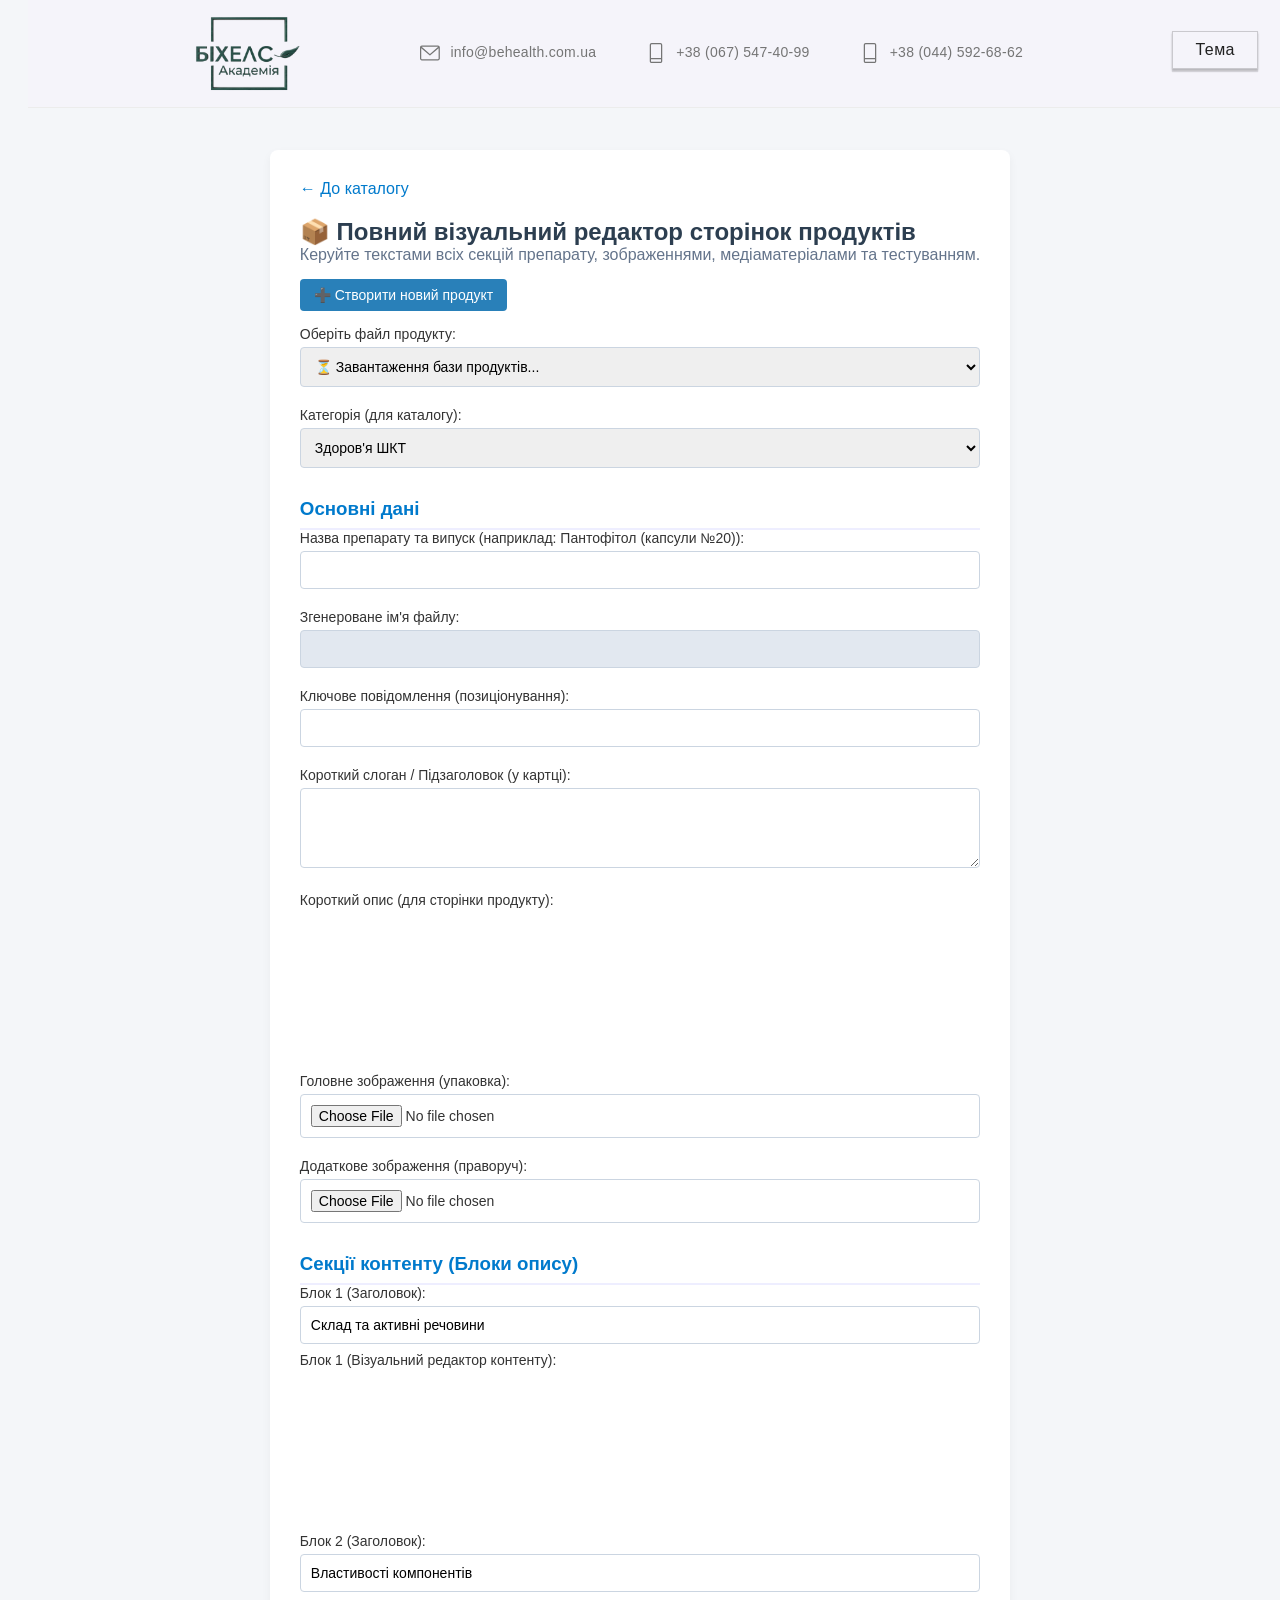
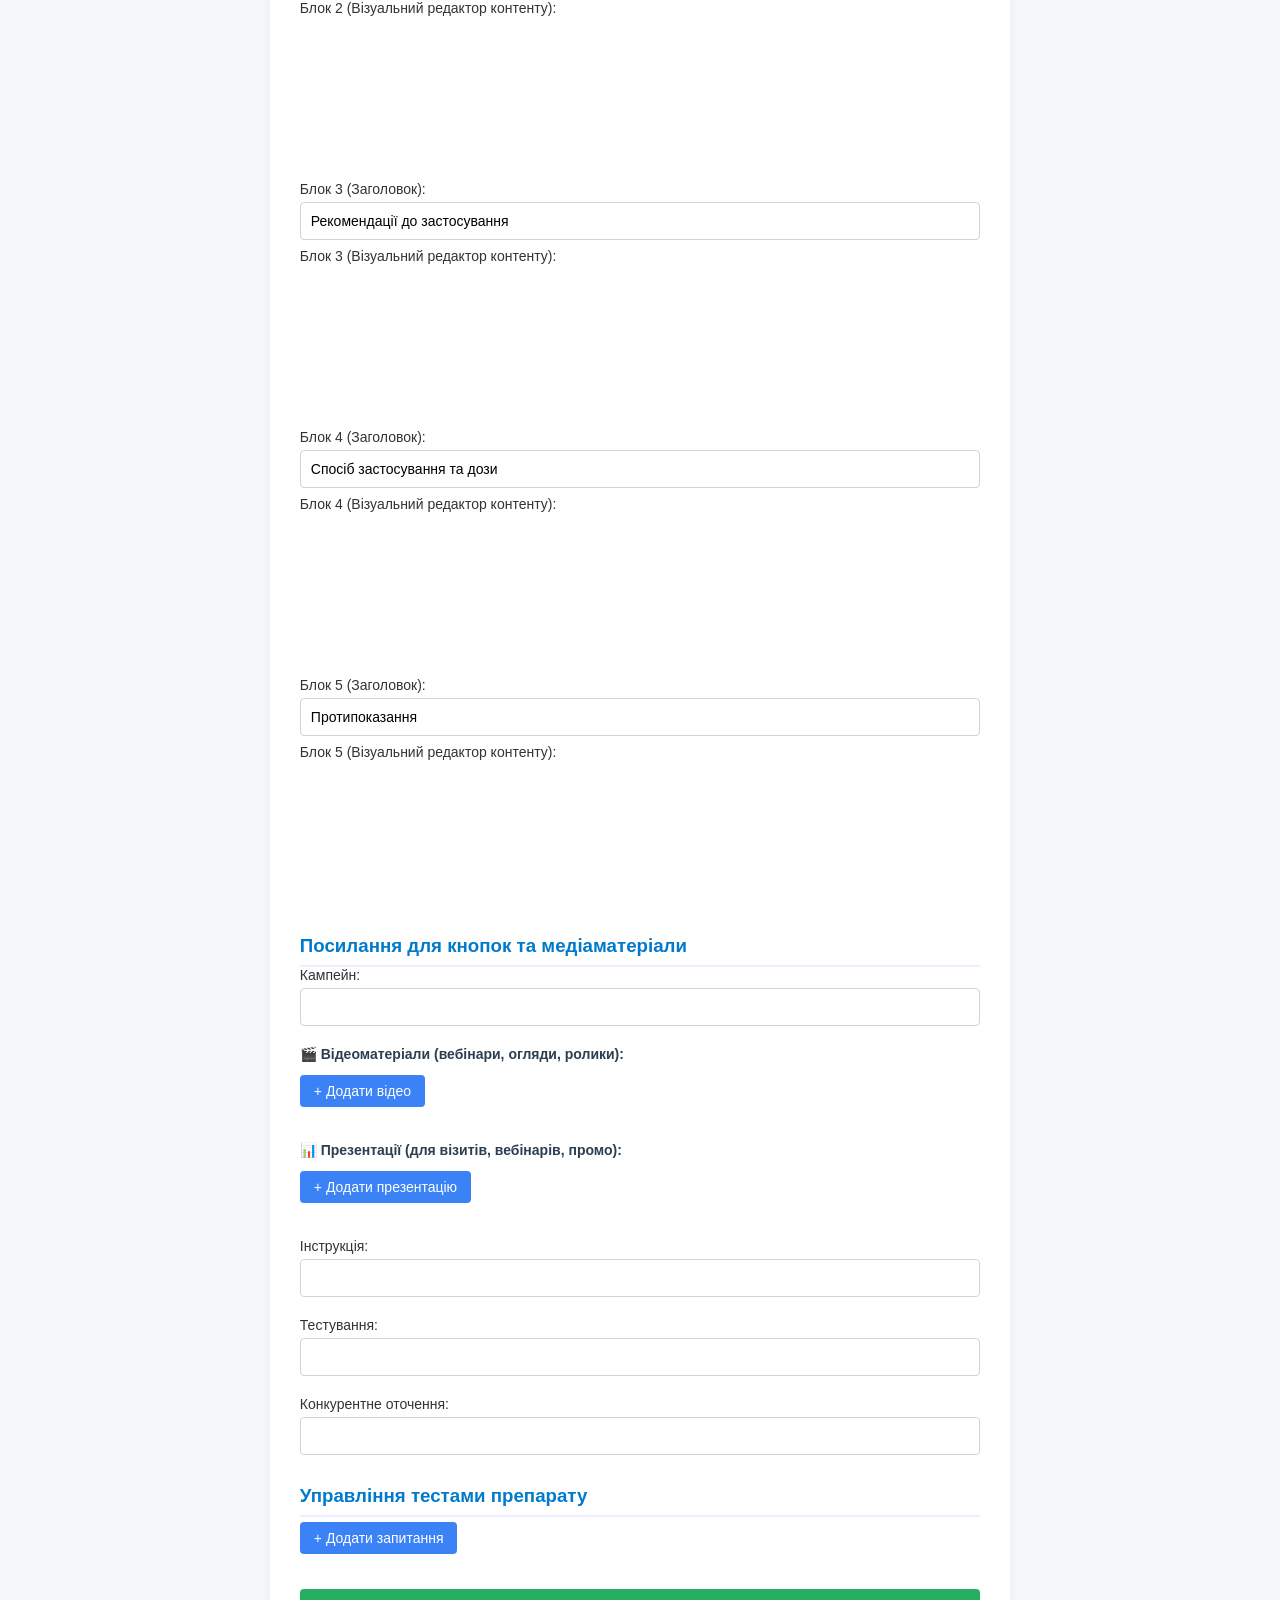
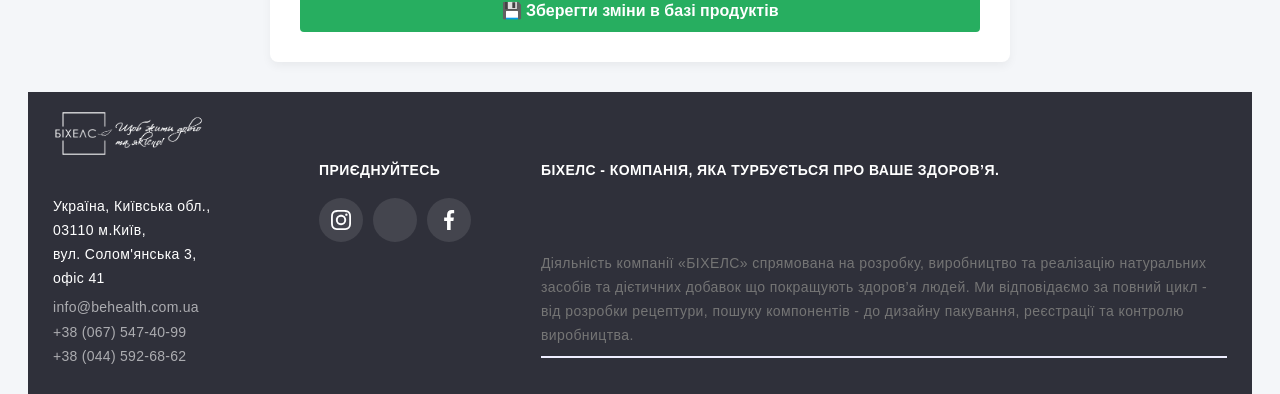
==== admin_products.html @ 27c0a5a3 "no<p>" ====
<!DOCTYPE html>
<html lang="uk">
<head>
  <meta charset="UTF-8">
  <meta name="viewport" content="width=device-width, initial-scale=1.0">
  <title>Редактор продуктів | Адмін-панель</title>
  <link rel="shortcut icon" href="https://behealth.com.ua/assets/img/favicon.ico" type="img/png">
  <link rel="stylesheet" href="./css/main.css">
  
  <!-- Quill WYSIWYG Editor CSS -->
  <link href="https://cdn.quilljs.com/1.3.6/quill.snow.css" rel="stylesheet">

  <style>
    body { font-family: 'Roboto', sans-serif; background-color: #f4f6f9; padding: 20px; color: #333; }
    .editor-container { max-width: 900px; margin: 30px auto; background: #fff; padding: 30px; border-radius: 8px; box-shadow: 0 4px 10px rgba(0,0,0,0.05); }
    h2 { color: #2c3e50; margin-top: 0; }
    h3 { color: #007acc; border-bottom: 2px solid #eef; padding-bottom: 8px; margin-top: 30px; }
    .form-group { margin-bottom: 20px; }
    .form-group label { display: block; font-weight: 500; margin-bottom: 5px; font-size: 14px; }
    .form-group input, .form-group textarea, .form-group select { width: 100%; padding: 10px; border: 1px solid #cbd5e1; border-radius: 4px; font-size: 14px; box-sizing: border-box; }
    .form-group textarea { height: 80px; resize: vertical; }
    .btn-save { background: #27ae60; color: white; border: none; padding: 12px 20px; font-size: 16px; font-weight: bold; border-radius: 4px; cursor: pointer; width: 100%; margin-top: 20px; }
    .btn-save:hover { background: #219653; }
    .btn-create { background: #2980b9; color: white; border: none; padding: 8px 14px; font-size: 14px; border-radius: 4px; cursor: pointer; font-weight: 500; margin-bottom: 15px; display: inline-block; }
    .btn-create:hover { background: #2471a3; }
    .nav-back { display: inline-block; margin-bottom: 20px; color: #007acc; text-decoration: none; font-weight: 500; }
    
    .modal-overlay { display: none; position: fixed; top: 0; left: 0; width: 100%; height: 100%; background: rgba(0,0,0,0.5); justify-content: center; align-items: center; z-index: 1000; }
    .modal-box { background: #fff; padding: 25px; border-radius: 8px; width: 100%; max-width: 450px; box-shadow: 0 4px 15px rgba(0,0,0,0.2); }
    .file-preview { display: flex; align-items: center; gap: 10px; margin-top: 5px; }
    .file-preview img { width: 50px; height: 50px; object-fit: contain; border: 1px solid #cbd5e1; border-radius: 4px; background: #f8fafc; }
    
    .question-card { background: #f8fafc; border: 1px solid #cbd5e1; padding: 15px; margin-bottom: 15px; border-radius: 6px; }
    .option-row { display: flex; align-items: center; gap: 8px; margin-bottom: 6px; }
    .media-row { display: flex; gap: 8px; margin-bottom: 8px; align-items: center; }

    /* Стилізація контейнерів Quill */
    .quill-editor-box { background: #fff; border-bottom-left-radius: 4px; border-bottom-right-radius: 4px; min-height: 140px; }
    .ql-toolbar.ql-snow { background: #f8fafc; border-top-left-radius: 4px; border-top-right-radius: 4px; border-color: #cbd5e1 !important; }
    .ql-container.ql-snow { border-color: #cbd5e1 !important; font-family: 'Roboto', sans-serif; font-size: 14px; }
    #adminBtn {display: none !important;}
  </style>
</head>
<body>
  <div id="header-container"></div>
  <div class="editor-container">
    <a href="./index.html" class="nav-back">&larr; До каталогу</a>
    <h2>📦 Повний візуальний редактор сторінок продуктів</h2>
    <p style="color: #64748b; margin-bottom: 15px;">Керуйте текстами всіх секцій препарату, зображеннями, медіаматеріалами та тестуванням.</p>

    <button type="button" class="btn-create" id="openModalBtn">➕ Створити новий продукт</button>

    <form id="productEditForm">
      <div class="form-group">
        <label for="fileSelect">Оберіть файл продукту:</label>
        <select id="fileSelect" required>
          <option value="">⏳ Завантаження бази продуктів...</option>
        </select>
      </div>

      <div class="form-group">
        <label for="prodCategory">Категорія (для каталогу):</label>
        <select id="prodCategory" required>
          <option value="gastro">Здоров'я ШКТ</option>
          <option value="female">Жіноче здоров'я</option>
          <option value="male">Чоловіче здоров'я</option>
          <option value="kidneys">Здоров'я нирок</option>
          <option value="endo">Ендокринологія</option>
          <option value="neuro">Неврологія</option>
        </select>
      </div>

      <h3>Основні дані</h3>
      <div class="form-group">
        <label>Назва препарату та випуск (наприклад: Пантофітол (капсули №20)):</label>
        <input type="text" id="prodTitle" required>
      </div>
      <div class="form-group">
        <label>Згенероване ім'я файлу:</label>
        <input type="text" id="prodFilename" readonly style="background: #e2e8f0; color: #475569;">
      </div>
      <div class="form-group">
        <label>Ключове повідомлення (позиціонування):</label>
        <input type="text" id="prodSubtitle">
      </div>
      <div class="form-group">
        <label>Короткий слоган / Підзаголовок (у картці):</label>
        <textarea id="prodDescShort"></textarea>
      </div>
      <div class="form-group">
        <label>Короткий опис (для сторінки продукту):</label>
        <div id="editor-descLong" class="quill-editor-box"></div>
      </div>

      <!-- Зображення -->
      <div class="form-group">
        <label>Головне зображення (упаковка):</label>
        <div class="file-preview">
          <input type="file" id="imgMainFile" accept="image/*">
          <img id="imgMainPreview" src="" alt="" style="display:none;">
        </div>
        <input type="hidden" id="imgMain">
      </div>

      <div class="form-group">
        <label>Додаткове зображення (праворуч):</label>
        <div class="file-preview">
          <input type="file" id="imgSecFile" accept="image/*">
          <img id="imgSecPreview" src="" alt="" style="display:none;">
        </div>
        <input type="hidden" id="imgSec">
      </div>

      <h3>Секції контенту (Блоки опису)</h3>
      <div class="form-group">
        <label>Блок 1 (Заголовок):</label><input type="text" id="sec1Title" value="Склад та активні речовини">
        <label style="margin-top:8px;">Блок 1 (Візуальний редактор контенту):</label>
        <div id="editor-sec1Text" class="quill-editor-box"></div>
      </div>
      <div class="form-group">
        <label>Блок 2 (Заголовок):</label><input type="text" id="sec2Title" value="Властивості компонентів">
        <label style="margin-top:8px;">Блок 2 (Візуальний редактор контенту):</label>
        <div id="editor-sec2Text" class="quill-editor-box"></div>
      </div>
      <div class="form-group">
        <label>Блок 3 (Заголовок):</label><input type="text" id="sec3Title" value="Рекомендації до застосування">
        <label style="margin-top:8px;">Блок 3 (Візуальний редактор контенту):</label>
        <div id="editor-sec3Text" class="quill-editor-box"></div>
      </div>
      <div class="form-group">
        <label>Блок 4 (Заголовок):</label><input type="text" id="sec4Title" value="Спосіб застосування та дози">
        <label style="margin-top:8px;">Блок 4 (Візуальний редактор контенту):</label>
        <div id="editor-sec4Text" class="quill-editor-box"></div>
      </div>
      <div class="form-group">
        <label>Блок 5 (Заголовок):</label><input type="text" id="sec5Title" value="Протипоказання">
        <label style="margin-top:8px;">Блок 5 (Візуальний редактор контенту):</label>
        <div id="editor-sec5Text" class="quill-editor-box"></div>
      </div>

      <h3>Посилання для кнопок та медіаматеріали</h3>
      <div class="form-group"><label>Кампейн:</label><input type="text" id="linkCampaign"></div>

      <!-- Динамічні відеоматеріали -->
      <div class="form-group">
        <label style="font-weight: bold; color: #2c3e50;">🎬 Відеоматеріали (вебінари, огляди, ролики):</label>
        <div id="videosContainer" style="margin-top: 8px;"></div>
        <button type="button" id="addVideoBtn" class="btn-create" style="background-color: #3b82f6; margin-top: 5px;">+ Додати відео</button>
      </div>

      <!-- Динамічні презентації -->
      <div class="form-group">
        <label style="font-weight: bold; color: #2c3e50;">📊 Презентації (для візитів, вебінарів, промо):</label>
        <div id="presentationsContainer" style="margin-top: 8px;"></div>
        <button type="button" id="addPresentationBtn" class="btn-create" style="background-color: #3b82f6; margin-top: 5px;">+ Додати презентацію</button>
      </div>

      <div class="form-group"><label>Інструкція:</label><input type="text" id="linkInstruction"></div>
      <div class="form-group"><label>Тестування:</label><input type="text" id="linkTest"></div>
      <div class="form-group"><label>Конкурентне оточення:</label><input type="text" id="linkCompetitor"></div>

      <!-- Блок керування тестами -->
      <h3>Управління тестами препарату</h3>
      <div id="questionsContainer"></div>
      <button type="button" id="addQuestionBtn" class="btn-create" style="background-color: #3b82f6; margin-top: 5px;">+ Додати запитання</button>

      <button type="submit" class="btn-save">💾 Зберегти зміни в базі продуктів</button>
    </form>
  </div>

  <!-- Модальне вікно для створення нового продукту -->
  <div class="modal-overlay" id="newProductModal">
    <div class="modal-box">
      <h3 style="margin-top: 0; color: #2980b9;">Створити новий продукт</h3>
      <div class="form-group">
        <label for="newProdTitleInput">Назва продукту:</label>
        <input type="text" id="newProdTitleInput">
      </div>
      <div style="display: flex; justify-content: flex-end; gap: 10px; margin-top: 20px;">
        <button type="button" id="closeModalBtn" style="background: #cbd5e1; border: none; padding: 8px 14px; border-radius: 4px; cursor: pointer;">Скасувати</button>
        <button type="button" id="confirmCreateBtn" style="background: #27ae60; color: white; border: none; padding: 8px 14px; border-radius: 4px; cursor: pointer; font-weight: bold;">Згенерувати</button>
      </div>
    </div>
  </div>

  <div id="footer-container"></div>

  <!-- Quill WYSIWYG Editor JS -->
  <script src="https://cdn.quilljs.com/1.3.6/quill.min.js"></script>

  <script src="./js/menu.js"></script>
  <script src="theme-toggle.js"></script>
  <script src="tracking.js"></script>
  <script src="headfoot.js"></script>
  <script src="scrbtn.js"></script>
  <script>
    const PRODUCTS_SCRIPT_URL = "https://script.google.com/macros/s/AKfycbzr4EGyt0YuynW_lKK9Qtpghr5n_8s3E4ndvT1POv-KhHNBnh--6x9Dm2um8lOr7GW-/exec";

    // ----------------------------------------------------
    // ДОПОМІЖНА ФУНКЦІЯ: ГНУЧКИЙ ПОШУК КЛЮЧІВ (Незалежно від регістру)
    // ----------------------------------------------------
    function getProp(obj, prop) {
      if (!obj) return "";
      if (obj[prop] !== undefined && obj[prop] !== null) return obj[prop];
      const lowerProp = prop.toLowerCase();
      const foundKey = Object.keys(obj).find(k => k.toLowerCase() === lowerProp);
      return (foundKey && obj[foundKey] !== null) ? obj[foundKey] : "";
    }

    // ----------------------------------------------------
    // ІНІЦІАЛІЗАЦІЯ QUILL РЕДАКТОРІВ
    // ----------------------------------------------------
    const quillToolbarOptions = [
      [{ 'header': [3, 4, false] }],
      ['bold', 'italic', 'underline'],
      [{ 'list': 'ordered'}, { 'list': 'bullet' }],
      ['clean']
    ];

    const quills = {
      descLong: new Quill('#editor-descLong', { theme: 'snow', modules: { toolbar: quillToolbarOptions } }),
      sec1Text: new Quill('#editor-sec1Text', { theme: 'snow', modules: { toolbar: quillToolbarOptions } }),
      sec2Text: new Quill('#editor-sec2Text', { theme: 'snow', modules: { toolbar: quillToolbarOptions } }),
      sec3Text: new Quill('#editor-sec3Text', { theme: 'snow', modules: { toolbar: quillToolbarOptions } }),
      sec4Text: new Quill('#editor-sec4Text', { theme: 'snow', modules: { toolbar: quillToolbarOptions } }),
      sec5Text: new Quill('#editor-sec5Text', { theme: 'snow', modules: { toolbar: quillToolbarOptions } })
    };

    // БЕЗПЕЧНЕ ВСТАВЛЕННЯ HTML В QUILL (Зберігає <ul> <li> <strong>)
    function setQuillHTML(key, html) {
      if (quills[key]) {
        if (!html || html.trim() === "") {
          quills[key].setText('');
        } else {
          quills[key].setText('');
          quills[key].clipboard.dangerouslyPasteHTML(0, html);
        }
      }
    }

    function getQuillHTML(key) {
      if (!quills[key]) return '';
      const html = quills[key].root.innerHTML;
      return html === '<p><br></p>' ? '' : html;
    }

    // 1. АВТОМАТИЧНЕ ЗАВАНТАЖЕННЯ СПИСКУ ПРОДУКТІВ З ТАБЛИЦІ
    document.addEventListener("DOMContentLoaded", async () => {
      const select = document.getElementById("fileSelect");
      try {
        const response = await fetch(`${PRODUCTS_SCRIPT_URL}?action=getCatalog`);
        const result = await response.json();
        
        if (result.status === "success") {
          select.innerHTML = '<option value="">-- Оберіть файл продукту --</option>';
          result.data.forEach(prod => {
            const fName = getProp(prod, 'filename');
            const titleVal = getProp(prod, 'title');
            if (fName) {
              const opt = document.createElement("option");
              opt.value = fName;
              opt.textContent = `${titleVal || 'Без назви'} (${fName})`;
              select.appendChild(opt);
            }
          });
        } else {
          select.innerHTML = '<option value="">❌ Помилка завантаження бази</option>';
        }
      } catch (err) {
        console.error("Помилка завантаження списку продуктів:", err);
        select.innerHTML = '<option value="">❌ Помилка з\'єднання з сервером</option>';
      }
    });

    // Транслітерація
    function transliterate(text) {
      const ukrMap = {
        'а':'a', 'б':'b', 'в':'v', 'г':'h', 'ґ':'g', 'д':'d', 'е':'e', 'є':'ye', 'ж':'zh',
        'з':'z', 'и':'y', 'і':'i', 'ї':'yi', 'й':'y', 'к':'k', 'л':'l', 'м':'m', 'н':'n',
        'о':'o', 'п':'p', 'р':'r', 'с':'s', 'т':'t', 'у':'u', 'ф':'f', 'х':'kh', 'ц':'ts',
        'ч':'ch', 'ш':'sh', 'щ':'shch', 'ь':'', 'ю':'yu', 'я':'ya'
      };
      return text.toLowerCase().split('').map(char => {
        if (ukrMap[char] !== undefined) return ukrMap[char];
        if (/[a-z0-9]/.test(char)) return char;
        return '_';
      }).join('').replace(/_+/g, '_').replace(/^_|_$/g, '');
    }

    // Завантаження зображень
    function handleImageUpload(inputElement, hiddenInputId, previewImgId) {
      inputElement.addEventListener("change", (e) => {
        const file = e.target.files[0];
        if (file) {
          const reader = new FileReader();
          reader.onload = function(uploadEvent) {
            const base64String = uploadEvent.target.result;
            document.getElementById(hiddenInputId).value = base64String;
            const preview = document.getElementById(previewImgId);
            preview.src = base64String;
            preview.style.display = "block";
          };
          reader.readAsDataURL(file);
        }
      });
    }

    handleImageUpload(document.getElementById("imgMainFile"), "imgMain", "imgMainPreview");
    handleImageUpload(document.getElementById("imgSecFile"), "imgSec", "imgSecPreview");

    // Модальне вікно створення
    const modal = document.getElementById("newProductModal");
    document.getElementById("openModalBtn").addEventListener("click", () => {
      modal.style.display = "flex";
    });
    document.getElementById("closeModalBtn").addEventListener("click", () => {
      modal.style.display = "none";
    });

    document.getElementById("confirmCreateBtn").addEventListener("click", () => {
      const title = document.getElementById("newProdTitleInput").value.trim();
      if (!title) {
        alert("Введіть назву продукту!");
        return;
      }

      const translitName = transliterate(title) + ".html";
      const select = document.getElementById("fileSelect");

      let exists = false;
      for (let i = 0; i < select.options.length; i++) {
        if (select.options[i].value === translitName) {
          exists = true;
          break;
        }
      }

      if (!exists) {
        const opt = document.createElement("option");
        opt.value = translitName;
        opt.textContent = `${title} (${translitName})`;
        select.appendChild(opt);
      }

      select.value = translitName;
      document.getElementById("prodTitle").value = title;
      document.getElementById("prodFilename").value = translitName;

      document.getElementById("prodSubtitle").value = "";
      document.getElementById("prodDescShort").value = "";
      
      Object.keys(quills).forEach(key => setQuillHTML(key, ''));

      document.getElementById("imgMain").value = "";
      document.getElementById("imgMainPreview").style.display = "none";
      document.getElementById("imgSec").value = "";
      document.getElementById("imgSecPreview").style.display = "none";

      document.getElementById("linkCampaign").value = "";
      document.getElementById("linkInstruction").value = "";
      document.getElementById("linkTest").value = "";
      document.getElementById("linkCompetitor").value = "";
      document.getElementById("videosContainer").innerHTML = "";
      document.getElementById("presentationsContainer").innerHTML = "";
      document.getElementById("questionsContainer").innerHTML = "";

      modal.style.display = "none";
      document.getElementById("newProdTitleInput").value = "";
      alert(`✅ Створено новий файл: ${translitName}`);
    });

    document.getElementById("prodTitle").addEventListener("input", (e) => {
      const title = e.target.value;
      if (title) {
        document.getElementById("prodFilename").value = transliterate(title) + ".html";
      }
    });

    // ----------------------------------------------------
    // ДИНАМІЧНІ РЯДКИ ВІДЕО ТА ПРЕЗЕНТАЦІЙ
    // ----------------------------------------------------
    function addVideoRow(vData = {}) {
      const container = document.getElementById('videosContainer');
      const row = document.createElement('div');
      row.className = 'media-row media-row-video';
      
      row.innerHTML = `
        <input type="text" class="vid-title" placeholder="Назва відео (напр. Огляд механізму дії)" style="flex: 1; padding: 6px;" required>
        <input type="text" class="vid-url" placeholder="Посилання (YouTube / Drive)" style="flex: 1.5; padding: 6px;" required>
        <button type="button" onclick="this.parentElement.remove()" style="background: #ef4444; color: white; border: none; padding: 6px 10px; border-radius: 4px; cursor: pointer;">✕</button>
      `;
      
      row.querySelector('.vid-title').value = vData.title || '';
      row.querySelector('.vid-url').value = vData.url || '';
      container.appendChild(row);
    }

    function addPresentationRow(pData = {}) {
      const container = document.getElementById('presentationsContainer');
      const row = document.createElement('div');
      row.className = 'media-row media-row-pres';
      
      row.innerHTML = `
        <input type="text" class="pres-title" placeholder="Назва (напр. Презентація для візиту)" style="flex: 1; padding: 6px;" required>
        <input type="text" class="pres-url" placeholder="Посилання на файл / Drive" style="flex: 1.5; padding: 6px;" required>
        <button type="button" onclick="this.parentElement.remove()" style="background: #ef4444; color: white; border: none; padding: 6px 10px; border-radius: 4px; cursor: pointer;">✕</button>
      `;
      
      row.querySelector('.pres-title').value = pData.title || '';
      row.querySelector('.pres-url').value = pData.url || '';
      container.appendChild(row);
    }

    document.getElementById('addVideoBtn').addEventListener('click', () => addVideoRow());
    document.getElementById('addPresentationBtn').addEventListener('click', () => addPresentationRow());

    function collectVideosData() {
      const rows = document.querySelectorAll('#videosContainer .media-row-video');
      let list = [];
      rows.forEach(r => {
        const title = r.querySelector('.vid-title').value.trim();
        const url = r.querySelector('.vid-url').value.trim();
        if (url) {
          list.push({ title: title || 'Відеоогляд', url: url });
        }
      });
      return JSON.stringify(list);
    }

    function collectPresentationsData() {
      const rows = document.querySelectorAll('#presentationsContainer .media-row-pres');
      let list = [];
      rows.forEach(r => {
        const title = r.querySelector('.pres-title').value.trim();
        const url = r.querySelector('.pres-url').value.trim();
        if (url) {
          list.push({ title: title || 'Презентація', url: url });
        }
      });
      return JSON.stringify(list);
    }

    // ----------------------------------------------------
    // ФУНКЦІЇ РОБОТИ З ТЕСТАМИ
    // ----------------------------------------------------
    function addQuestionCard(qData = {}) {
      const container = document.getElementById('questionsContainer');
      const index = container.children.length + 1;

      const card = document.createElement('div');
      card.className = 'question-card';

      const questionText = getProp(qData, 'text') || getProp(qData, 'question') || getProp(qData, 'q') || '';
      const explanationText = getProp(qData, 'explanation') || getProp(qData, 'exp') || '';

      card.innerHTML = `
        <div style="display: flex; justify-content: space-between; align-items: center; margin-bottom: 10px;">
            <strong>Запитання №<span class="q-num">${index}</span></strong>
            <button type="button" onclick="this.closest('.question-card').remove(); reindexQuestions();" style="background: #ef4444; color: white; border: none; padding: 4px 8px; cursor: pointer; border-radius: 4px;">Видалити питання</button>
        </div>
        <div style="margin-bottom: 8px;">
            <label>Текст запитання:</label>
            <input type="text" class="q-text" style="width: 100%; padding: 6px;" required>
        </div>
        <label style="margin-top: 8px; display: block; font-weight: 500;">Варіанти відповідей (позначте галочками правильні):</label>
        <div class="options-container" style="margin-bottom: 8px;"></div>
        <button type="button" class="btn-add-option" style="background: #3b82f6; color: white; border: none; padding: 5px 10px; border-radius: 4px; cursor: pointer; font-size: 13px; margin-bottom: 10px;">+ Додати варіант відповіді</button>
        <div>
            <label>Обґрунтування (пояснення):</label>
            <textarea class="q-explanation" style="width: 100%; height: 50px; padding: 6px;"></textarea>
        </div>
      `;

      card.querySelector('.q-text').value = questionText;
      card.querySelector('.q-explanation').value = explanationText;

      const optionsContainer = card.querySelector('.options-container');

      const appendOptionRow = (optText = '', isCorrect = false) => {
        const optIndex = optionsContainer.children.length + 1;
        const row = document.createElement('div');
        row.className = 'option-row';
        row.innerHTML = `
            <span style="font-weight: bold; min-width: 20px;">${optIndex}.</span>
            <input type="text" class="opt-text" placeholder="Текст варіанту" style="flex: 1; padding: 5px;" required>
            <label style="display: flex; align-items: center; gap: 4px; font-size: 13px; cursor: pointer; white-space: nowrap;">
                <input type="checkbox" class="opt-correct" ${isCorrect ? 'checked' : ''}> Правильна
            </label>
            <button type="button" onclick="this.closest('.option-row').remove(); renumberOptions(this.closest('.question-card'));" style="background: #ef4444; color: white; border: none; padding: 2px 6px; cursor: pointer; border-radius: 3px; font-size: 12px;">✕</button>
        `;
        row.querySelector('.opt-text').value = optText;
        optionsContainer.appendChild(row);
      };

      card.querySelector('.btn-add-option').addEventListener('click', () => appendOptionRow());

      const optsArray = getProp(qData, 'options');
      const correctVal = getProp(qData, 'correct');

      if (optsArray && Array.isArray(optsArray)) {
        optsArray.forEach((optText, optIdx) => {
          let isCorrect = false;
          if (Array.isArray(correctVal)) {
            isCorrect = correctVal.includes(optIdx);
          } else if (typeof correctVal === 'number') {
            isCorrect = (correctVal === optIdx);
          }
          appendOptionRow(optText, isCorrect);
        });
      } else {
        appendOptionRow('', false);
        appendOptionRow('', false);
        appendOptionRow('', false);
      }

      container.appendChild(card);
    }

    function renumberOptions(card) {
      const rows = card.querySelectorAll('.option-row');
      rows.forEach((row, idx) => {
        row.querySelector('span').textContent = (idx + 1) + '.';
      });
    }

    function reindexQuestions() {
      document.querySelectorAll('.question-card').forEach((card, idx) => {
        card.querySelector('.q-num').textContent = idx + 1;
      });
    }

    document.getElementById('addQuestionBtn').addEventListener('click', () => addQuestionCard());

    function collectTestData() {
      const cards = document.querySelectorAll('.question-card');
      let questions = [];
      cards.forEach(card => {
        const optionRows = card.querySelectorAll('.option-row');
        let options = [];
        let correctIndices = [];

        optionRows.forEach((row, idx) => {
          options.push(row.querySelector('.opt-text').value);
          if (row.querySelector('.opt-correct').checked) {
            correctIndices.push(idx);
          }
        });

        const qTextVal = card.querySelector('.q-text').value;
        const qExpVal = card.querySelector('.q-explanation').value;

        questions.push({
          text: qTextVal,
          question: qTextVal,
          options: options,
          correct: correctIndices,
          explanation: qExpVal
        });
      });
      return JSON.stringify(questions);
    }

    // ----------------------------------------------------
    // ЗАВАНТАЖЕННЯ ДАНИХ ПРОДУКТУ ПРИ ВИБОРІ ЗІ СПИСКУ
    // ----------------------------------------------------
    document.getElementById("fileSelect").addEventListener("change", async (e) => {
      const fileName = e.target.value;
      
      document.getElementById('questionsContainer').innerHTML = "";
      document.getElementById('videosContainer').innerHTML = "";
      document.getElementById('presentationsContainer').innerHTML = "";

      if (!fileName) return;

      document.getElementById("prodFilename").value = fileName;

      try {
        const response = await fetch(`${PRODUCTS_SCRIPT_URL}?product=${fileName}`);
        const data = await response.json();
        
        if (data.status === "success") {
          document.getElementById("prodCategory").value = getProp(data, "category") || "gastro";
          document.getElementById("prodTitle").value = getProp(data, "title");
          document.getElementById("prodSubtitle").value = getProp(data, "subtitle");
          document.getElementById("prodDescShort").value = getProp(data, "descShort");
          
          // Вставити текст у Quill з підтримкою списків
          setQuillHTML("descLong", getProp(data, "descLong"));
          setQuillHTML("sec1Text", getProp(data, "sec1Text"));
          setQuillHTML("sec2Text", getProp(data, "sec2Text"));
          setQuillHTML("sec3Text", getProp(data, "sec3Text"));
          setQuillHTML("sec4Text", getProp(data, "sec4Text"));
          setQuillHTML("sec5Text", getProp(data, "sec5Text"));

          const mainImg = getProp(data, "imgMain");
          if (mainImg) {
            document.getElementById("imgMain").value = mainImg;
            const p1 = document.getElementById("imgMainPreview");
            p1.src = mainImg; p1.style.display = "block";
          } else {
            document.getElementById("imgMain").value = "";
            document.getElementById("imgMainPreview").style.display = "none";
          }

          const secImg = getProp(data, "imgSec");
          if (secImg) {
            document.getElementById("imgSec").value = secImg;
            const p2 = document.getElementById("imgSecPreview");
            p2.src = secImg; p2.style.display = "block";
          } else {
            document.getElementById("imgSec").value = "";
            document.getElementById("imgSecPreview").style.display = "none";
          }

          document.getElementById("sec1Title").value = getProp(data, "sec1Title") || "Склад та активні речовини";
          document.getElementById("sec2Title").value = getProp(data, "sec2Title") || "Властивості компонентів";
          document.getElementById("sec3Title").value = getProp(data, "sec3Title") || "Рекомендації до застосування";
          document.getElementById("sec4Title").value = getProp(data, "sec4Title") || "Спосіб застосування та дози";
          document.getElementById("sec5Title").value = getProp(data, "sec5Title") || "Протипоказання";

          document.getElementById("linkCampaign").value = getProp(data, "linkCampaign");
          document.getElementById("linkInstruction").value = getProp(data, "linkInstruction");
          document.getElementById("linkTest").value = getProp(data, "linkTest");
          document.getElementById("linkCompetitor").value = getProp(data, "linkCompetitor");

          // Розпаковка відеоматеріалів
          const rawVideos = getProp(data, "videosData");
          if (rawVideos) {
            try {
              let vArr = typeof rawVideos === 'string' ? JSON.parse(rawVideos) : rawVideos;
              if (Array.isArray(vArr) && vArr.length > 0) {
                vArr.forEach(v => addVideoRow(v));
              }
            } catch(err) { console.error("Помилка розбору відео:", err); }
          } else if (getProp(data, "linkVideo")) {
            addVideoRow({ title: 'Основне відео', url: getProp(data, "linkVideo") });
          }

          // Розпаковка презентацій
          const rawPres = getProp(data, "presentationsData");
          if (rawPres) {
            try {
              let pArr = typeof rawPres === 'string' ? JSON.parse(rawPres) : rawPres;
              if (Array.isArray(pArr) && pArr.length > 0) {
                pArr.forEach(p => addPresentationRow(p));
              }
            } catch(err) { console.error("Помилка розбору презентацій:", err); }
          } else if (getProp(data, "linkPresentation")) {
            addPresentationRow({ title: 'Основна презентація', url: getProp(data, "linkPresentation") });
          }

          // Розпаковка даних тестів
          const rawTests = getProp(data, "testsData");
          if (rawTests) {
            try {
              let questionsArray = typeof rawTests === 'string' ? JSON.parse(rawTests) : rawTests;
              if (Array.isArray(questionsArray)) {
                questionsArray.forEach(q => addQuestionCard(q));
              }
            } catch(err) {
              console.error("Помилка розбору тестових даних:", err);
            }
          }
        }
      } catch (err) {
        console.log("Новий товар або помилка завантаження.", err);
      }
    });

    // ----------------------------------------------------
    // ЗБЕРЕЖЕННЯ ДАНИХ У БАЗУ
    // ----------------------------------------------------
    document.getElementById("productEditForm").addEventListener("submit", async (e) => {
      e.preventDefault();
      
      const filename = document.getElementById("prodFilename").value;
      const title = document.getElementById("prodTitle").value;
      const subtitle = document.getElementById("prodSubtitle").value;
      const descShort = document.getElementById("prodDescShort").value;
      const imgMain = document.getElementById("imgMain").value;

      const videosJson = collectVideosData();
      const presentationsJson = collectPresentationsData();

      const firstVideoUrl = (function() {
        const row = document.querySelector('#videosContainer .vid-url');
        return row ? row.value.trim() : '';
      })();

      const firstPresentationUrl = (function() {
        const row = document.querySelector('#presentationsContainer .pres-url');
        return row ? row.value.trim() : '';
      })();

      const payload = {
        filename: filename,
        category: document.getElementById("prodCategory").value,
        title: title,
        subtitle: subtitle,
        descShort: descShort,
        descLong: getQuillHTML("descLong").replace(/^<p>(.*?)<\/p>$/is, '$1'),
        imgMain: imgMain,
        imgSec: document.getElementById("imgSec").value,
        sec1Title: document.getElementById("sec1Title").value,
        sec1Text: getQuillHTML("sec1Text"),
        sec2Title: document.getElementById("sec2Title").value,
        sec2Text: getQuillHTML("sec2Text"),
        sec3Title: document.getElementById("sec3Title").value,
        sec3Text: getQuillHTML("sec3Text"),
        sec4Title: document.getElementById("sec4Title").value,
        sec4Text: getQuillHTML("sec4Text"),
        sec5Title: document.getElementById("sec5Title").value,
        sec5Text: getQuillHTML("sec5Text"),
        linkCampaign: document.getElementById("linkCampaign").value,
        linkVideo: firstVideoUrl,
        linkPresentation: firstPresentationUrl,
        videosData: videosJson,
        presentationsData: presentationsJson,
        linkInstruction: document.getElementById("linkInstruction").value,
        linkTest: document.getElementById("linkTest").value,
        linkCompetitor: document.getElementById("linkCompetitor").value,
        testsData: collectTestData(),
        
        updatePortfolio: true,
        portfolioCardHtml: `
          <li class="description">
            <div class="overflow">
              <picture><img src="${imgMain}" alt="${title}" width="450" height="294" loading="lazy" /></picture>
              <a class="atext" href="./product.html?id=${filename}">
                <div class="bg"><p class="bg__uppertext">${subtitle || title}</p></div>
              </a>
            </div>
            <div class="text">
              <h3 class="text__work">${title}</h3>
              <p class="text__sub">${descShort || 'Дієтична добавка'}</p>
            </div>
          </li>
        `
      };

      try {
        await fetch(PRODUCTS_SCRIPT_URL, {
          method: "POST",
          mode: "no-cors",
          headers: { "Content-Type": "application/json" },
          body: JSON.stringify(payload)
        });
        
        // Очищення кешу для миттєвого оновлення
        localStorage.removeItem("catalogData");

        alert("✅ Продукт, медіаматеріали та тести успішно збережено в базі!");
      } catch (err) {
        alert("❌ Помилка при збереженні.");
      }
    });
  </script>
</body>
</html>
---- css/main.css ----
:root {
  --main-text: "roboto";
  --logo-text: "Raleway";
  --brand-color: #069606;
  --main-text-color: #757575;
  --title-color: #212121;
  --fuller-color: #2f303a;
}

/* Універсальні плавні переходи для тем та основних властивостей в обидва боки */
body, 
body *, 
body *::before, 
body *::after {
  transition: background-color 0.8s ease, color 0.8s ease, border-color 0.8s ease, box-shadow 0.8s ease;
}

.button-section {
  position: relative;
  display: inline-block;
}

.menu {
  position: absolute;
  top: 100%;
  left: 0;
  background-color: white;
  min-width: 150px;
  margin-bottom: 150px;
  overflow: hidden;
  z-index: 10;
  opacity: 0;
  max-height: 0;
  transition: opacity 1.3s ease, vmax-height 1.3s ease;
}

.menu a {
  display: block;
  padding: 4px;
  text-decoration: none;
  color: black;
}

@keyframes bounce {
  0%, 100% { transform: translateY(0); }
  50% { transform: translateY(-2px); }
}

.menu a:hover {
  color: var(--brand-color);
  border: 1px solid #007500;
  transition: opacity 1.3s ease, visibility 1.3s ease;
  animation: bounce 0.5s;
}

.button-section:hover .menu {
  opacity: 1;
  max-height: 500px;
  border: #aaaaaa 1px solid;
}

.button-section:hover .btn {
  position: relative;
  display: inline-block;
  transition: opacity 1.3s ease, visibility 1.3s ease;
}

.works__title {
  position: absolute;
  white-space: nowrap;
  width: 1px;
  height: 1px;
  overflow: hidden;
  border: 0;
  padding: 0;
  clip: rect(0 0 0 0);
  -webkit-clip-path: inset(50%);
          clip-path: inset(50%);
  margin: -1px;
}

@media screen and (max-width: 1199px) {
  .clients,
  .properties,
  .team,
  .works,
  .hero {
    margin: 0px auto;
    padding-top: 60px;
    padding-bottom: 60px;
  }
}

@media screen and (min-width: 1200px) {
  .clients,
  .properties,
  .team,
  .works,
  .hero {
    margin: 0px auto;
    padding-top: 94px;
    padding-bottom: 94px;
  }
}

@media screen and (max-width: 1199px) {
  .about-us {
    display: none;
  }
}

@media screen and (min-width: 1200px) {
  .about-us {
    margin: 0px auto;
    padding-top: 94px;
    padding-bottom: 94px;
  }
}

body {
  font-family: var(--main-text);
  font-style: normal;
  font-weight: 500;
  background-color: white;
  color: black;
  margin-top: 100px;
  height: 100%;
  display: flex; 
  flex-direction: column;
}

body.dark-mode {
  background-color: #000000;
  color: #e0e0e0;
}

body.dark-mode .team {
  background-color: #707070;
  color: #e0e0e0;
}

body.dark-mode .header {
  background-color: var(--fuller-color);
  color: #e0e0e0;
  border-color: #000000;
}

body.dark-mode .description {
  background-color: var(--fuller-color);
  color: #e0e0e0;
  border-color: #000000;
}

body.dark-mode .text__work { 
  color: #455561;
}

body.dark-mode .text__sub {
  color: #fff;
}

body.dark-mode .modal {
  background-color: var(--fuller-color);
}

body.dark-mode .modal__title {
  color: #fff;
}
body.dark-mode .title {
  color: #fff;
}

body.dark-mode .product-details { 
  background-color: #455561;
}

body.dark-mode .admin-card { 
  background-color: #455561;
}

body.dark-mode .cabinet-card { 
  background-color: #455561;
}

body.dark-mode h3 { 
  color: #fff;
}

body.dark-mode h4 { 
  color: #fff;
}

body.dark-mode p { 
  color: #fff;
}

body.dark-mode li { 
  color: #fff;
}

ul {
  -webkit-padding-start: 0px; 
          padding-inline-start: 0px;
  margin: 0;
}

li {
  margin: 0px;
  list-style-type: none;
}

p {
  margin: 0px;
}

h1,
h2,
h3 {
  margin: 0px;
}

img {
  display: block;
  max-width: 100%;
  height: auto;
}

.button {
  display: -webkit-box;
  display: -ms-flexbox;
  display: flex;
  -webkit-box-align: center;
      -ms-flex-align: center;
          align-items: center;
  margin-top: 0px;
  margin-bottom: 50px;
  gap: 8px;
  flex-wrap: wrap;
}

@media screen and (max-width: 767px) {
  .button {
    -ms-flex-wrap: wrap;
        flex-wrap: wrap;
    -webkit-box-pack: start;
        -ms-flex-pack: start;
            justify-content: center;
            z-index: -1;
  }  
}

@media screen and (min-width: 768px) {
  .button {
    max-width: 768px;
    -webkit-box-pack: center;
        -ms-flex-pack: center;
            justify-content: center;
            z-index: -1;
  }
}

@media screen and (min-width: 1200px) {
  .button {
    max-width: 1200px;
    -webkit-box-pack: center;
        -ms-flex-pack: center;
            justify-content: center;
  }
}

.atext {
  font-family: "Roboto";
  font-style: normal;
  font-weight: 400;
  font-size: 16px;
  text-align: center;
  line-height: 1.5;
  letter-spacing: 0.03em;
  text-decoration: none;
  color: var(--main-text-color);
}

.btn {
  background-color: #f5f4fa;
  font-size: 16px;
  line-height: 1.62;
  text-align: center;
  letter-spacing: 0.03em;
  color: var(--title-color);
  border: 0;
  cursor: pointer;
  font-weight: 500;
  height: 38px;
  padding: 0px 22px;
  -webkit-transition: color 250ms cubic-bezier(0.4, 0, 0.2, 1), background-color 250ms cubic-bezier(0.4, 0, 0.2, 1), box-shadow 250ms cubic-bezier(0.4, 0, 0.2, 1);
  transition: color 250ms cubic-bezier(0.4, 0, 0.2, 1), background-color 250ms cubic-bezier(0.4, 0, 0.2, 1), box-shadow 250ms cubic-bezier(0.4, 0, 0.2, 1);
  border: 1px solid rgba(33, 33, 33, 0.2);
  -webkit-box-shadow: 0px 3px 1px rgba(0, 0, 0, 0.1), 0px 1px 2px rgba(0, 0, 0, 0.08), 0px 2px 2px rgba(0, 0, 0, 0.12);
          box-shadow: 0px 3px 1px rgba(0, 0, 0, 0.1), 0px 1px 2px rgba(0, 0, 0, 0.08), 0px 2px 2px rgba(0, 0, 0, 0.12);
  margin-bottom: 6px;  
  position: relative;
  overflow: hidden;
  margin-right: 10px;
}

.btn:active {
  transform: scale(0.96);
  box-shadow: 0 2px 3px rgba(0, 0, 0, 0.2);
}

@keyframes pulse {
  0% { transform: scale(0.9); }
  80% { transform: scale(1.1); }
  100% { transform: scale(1); }
}

.btn--select, .btn:hover, .btn:focus {
  background: var(--brand-color);
  color: #ffffff;
  -webkit-box-shadow: 0px 3px 1px rgba(0, 0, 0, 0.1), 0px 1px 2px rgba(0, 0, 0, 0.08), 0px 2px 2px rgba(0, 0, 0, 0.12);
          box-shadow: 0px 3px 1px rgba(0, 0, 0, 0.1), 0px 1px 2px rgba(0, 0, 0, 0.08), 0px 2px 2px rgba(0, 0, 0, 0.12);
  animation: pulse 1s;
}

.btn--spam {
  padding: 10px 26px;
  display: -webkit-box;
  display: -ms-flexbox;
  display: flex;
  -webkit-box-pack: justify;
      -ms-flex-pack: justify;
          justify-content: space-between;
  font-family: "Roboto";
  font-style: normal;
  font-weight: 700;
  font-size: 16px;
  line-height: 1.88;
  -webkit-box-align: start;
      -ms-flex-align: start;
          align-items: flex-start;
  text-align: center;
  letter-spacing: 0.06em;
  color: #ffffff;
  width: 200px;
  height: 50px;
  background: var(--brand-color);
  -webkit-box-shadow: 0px 4px 4px rgba(0, 0, 0, 0.15);
          box-shadow: 0px 4px 4px rgba(0, 0, 0, 0.15);
  border-radius: 4px;
  cursor: pointer;
  border: 0px;
}

.btn--spam:active {
  transform: scale(0.96);
  box-shadow: 0 2px 3px rgba(0, 0, 0, 0.2);
}

.hero__btn--select {
  display: block;
  margin-left: auto;
  margin-right: auto;
  background: var(--brand-color);
  height: 50px;
  width: 200px;
  font-size: 16px;
  line-height: 1.62;
  text-align: center;
  letter-spacing: 0.03em;
  cursor: pointer;
  border: 1px solid #000000;
  color: #ffffff;
}

.hero__btn--select:hover, .hero__btn--select:focus, .submit-btn:hover, .submit-btn:focus {
  background: #057105;
}

.hero__btn--select:active {
  transform: scale(0.96);
  box-shadow: 0 2px 3px rgba(0, 0, 0, 0.2);
}

.submit-btn {
  background: var(--brand-color);
  font-family: "Roboto";
  font-style: normal;
  font-weight: 700;
  font-size: 16px;
  line-height: 1.88;
  display: -webkit-box;
  display: -ms-flexbox;
  display: flex;
  -webkit-box-align: center;
      -ms-flex-align: center;
          align-items: center;
  text-align: center;
  letter-spacing: 0.06em;
  color: #ffffff;
  cursor: pointer;
  padding: 10px 55px;
  -webkit-box-shadow: 0px 3px 1px rgba(0, 0, 0, 0.1), 0px 1px 2px rgba(0, 0, 0, 0.08), 0px 2px 2px rgba(0, 0, 0, 0.12);
          box-shadow: 0px 3px 1px rgba(0, 0, 0, 0.1), 0px 1px 2px rgba(0, 0, 0, 0.08), 0px 2px 2px rgba(0, 0, 0, 0.12);
  margin-left: auto;
  margin-right: auto;
  height: 50px;
  width: 200px;
  border: 1px solid #000000;
}

.submit-btn:active {
  transform: scale(0.96);
  box-shadow: 0 2px 3px rgba(0, 0, 0, 0.2);
}

.close {
  display: -webkit-box;
  display: -ms-flexbox;
  display: flex;
  -webkit-box-align: center;
      -ms-flex-align: center;
          align-items: center;
  -webkit-box-pack: center;
      -ms-flex-pack: center;
          justify-content: center;
  background: #ffffff;
  border: 1px solid rgba(0, 0, 0, 0.1);
  position: absolute;
  width: 30px;
  height: 30px;
  top: 8px;
  right: 8px;
}

.close:hover {
  cursor: pointer;
}

.close__icon {
  fill: #212121;
  -webkit-transition: fill 250ms cubic-bezier(0.4, 0, 0.2, 1);
  transition: fill 250ms cubic-bezier(0.4, 0, 0.2, 1);
}

.close:hover .close__icon {
  fill: var(--brand-color);
  cursor: pointer;
}

.container {
  margin-left: auto;
  margin-right: auto;
  padding-left: 15px;
  padding-right: 15px;
}

@media screen and (max-width: 767px) {
  .container {
    max-width: 480px;
  }
}

@media screen and (min-width: 768px) {
  .container {
    max-width: 768px;
  }
}

@media screen and (min-width: 1200px) {
  .container {
    max-width: 1200px;
  }
}

.about-us .title,
.team .title,
.clients .title {
  font-weight: 700;
  line-height: 1.17;
  text-align: center;
  letter-spacing: 0.03em;
  color: var(--title-color);
  margin-bottom: 50px;
}

@media screen and (max-width: 1199px) {
  .about-us .title,
  .team .title,
  .clients .title {
    font-size: 28px;
    margin-bottom: 30px;
  }
}

@media screen and (min-width: 1200px) {
  .about-us .title,
  .team .title,
  .clients .title {
    font-size: 36px;
    margin-bottom: 50px;
  }
}

.bg {
  display: -webkit-box;
  display: -ms-flexbox;
  display: flex;
  padding: 63px 24px;
  -webkit-box-pack: center;
      -ms-flex-pack: center;
          justify-content: center;
  -webkit-box-align: center;
      -ms-flex-align: center;
          align-items: center;
  width: 370px;
  height: 294px;
  background-color: var(--brand-color);
  position: absolute;
  top: 0;
  left: 0;
  -webkit-transform: translatey(100%);
          transform: translatey(100%);
  -webkit-transition: -webkit-transform 250ms cubic-bezier(0.4, 0, 0.2, 1);
  transition: transform 250ms cubic-bezier(0.4, 0, 0.2, 1);
}

.bg__uppertext {
  font-family: "Roboto";
  font-style: normal;
  font-weight: 400;
  font-size: 18px;
  line-height: 156%;
  letter-spacing: 0.03em;
  color: #ffffff;
}

.footer { 
  padding: 10px; 
}

.social--footer {
  width: 206px;
}

@media screen and (max-width: 1199px) {
  .social--footer {
    margin-right: 35px;
    margin-left: 35px;
  }
}

@media screen and (min-width: 1200px) {
  .social--footer {
    margin-right: 70px;
  }
}

.social__list {
  display: -webkit-box;
  display: -ms-flexbox;
  display: flex;
  -webkit-box-align: center;
      -ms-flex-align: center;
          align-items: center;
  -webkit-box-pack: center;
      -ms-flex-pack: center;
          justify-content: center;
  padding-top: 16px;
  padding-left: 32px;
  padding-right: 32px;
  gap: 10px;
}

.social__list--footer {
  padding: 0px;
}

.social__link {
  display: -webkit-box;
  display: -ms-flexbox;
  display: flex;
  -webkit-box-align: center;
      -ms-flex-align: center;
          align-items: center;
  -webkit-box-pack: center;
      -ms-flex-pack: center;
          justify-content: center;
  width: 44px;
  height: 44px;
  border-radius: 50%;
  background-color: #fff;
  -webkit-transition: background-color 250ms cubic-bezier(0.4, 0, 0.2, 1);
  transition: background-color 250ms cubic-bezier(0.4, 0, 0.2, 1);
}

.social__link:hover .social__icon, .social__link:focus .social__icon {
  fill: #ffffff;
}

.social__link:hover, .social__link:focus {
  background-color: var(--brand-color);
}

.social__link--footer {
  background-color: rgba(255, 255, 255, 0.1);
}

.social__link--footer:hover, .social__link--footer:focus {
  background-color: var(--brand-color);
}

.social__icon {
  fill: #afb1b8;
  -webkit-transition: fill 250ms cubic-bezier(0.4, 0, 0.2, 1);
  transition: fill 250ms cubic-bezier(0.4, 0, 0.2, 1);
}

.social__icon--footer {
  fill: #fff;
}

.logo {
  font-family: var(--logo-text);
  font-weight: 700;
  line-height: 1.19;
  letter-spacing: 0.03em;
  text-decoration: none;
  color: var(--brand-color);
}

@media screen and (max-width: 767px) {
  .logo {
    font-size: 24px;
    text-align: center;
  }
}

@media screen and (min-width: 768px) {
  .logo {
    font-size: 24px;
    text-align: center;
    margin-right: 88px;
  }
}

@media screen and (min-width: 1200px) {
  .logo {
    font-size: 26px;
    margin-right: 93px;
    margin-left: auto;
  }
}

.logo--black {
  color: black;
  margin-right: 0px;
}

.logo--footer {
  color: white;
  margin-right: 0px;
}

.footer__logo {
  display: block;
  margin-bottom: 20px;
}

.footer__logo-img {
  display: block;
  margin-bottom: 20px;
  max-width: 150%;
}

.contacts {
  display: -webkit-box;
  display: -ms-flexbox;
  display: flex;
  -webkit-box-align: center;
      -ms-flex-align: center;
          align-items: center;
}

@media screen and (max-width: 767px) {
  .contacts {
    display: none;
  }
}

@media screen and (min-width: 768px) {
  .contacts {
    display: -webkit-box;
    display: -ms-flexbox;
    display: flex;
    -webkit-box-align: start;
        -ms-flex-align: start;
            align-items: flex-start;
    -webkit-box-orient: vertical;
    -webkit-box-direction: normal;
        -ms-flex-direction: column;
            flex-direction: column;
    margin-right: auto;
  }
}

@media screen and (min-width: 1200px) {
  .contacts {
    display: -webkit-box;
    display: -ms-flexbox;
    display: flex;
    margin-right: auto;
    -webkit-box-align: center;
        -ms-flex-align: center;
            align-items: center;
    -webkit-box-orient: horizontal;
    -webkit-box-direction: normal;
        -ms-flex-direction: row;
            flex-direction: row;
  }
}

@media screen and (max-width: 1199px) {
  .contacts--footer {
    display: -webkit-box;
    display: -ms-flexbox;
    display: flex;
    -webkit-box-orient: vertical;
    -webkit-box-direction: normal;
        -ms-flex-direction: column;
            flex-direction: column;
    align-content: center;
  }
}

@media screen and (min-width: 1200px) {
  .contacts--footer {
    display: block;
  }
}

@media screen and (max-width: 1199px) {
  .contacts__contact {
    margin-bottom: 10px;
  }
}

.contacts__contact-mail, .contacts__contact-phone {
  display: -webkit-box;
  display: -ms-flexbox;
  display: flex;
  -webkit-box-align: center;
      -ms-flex-align: center;
          align-items: center;
  font-size: 14px;
  line-height: 1.14;
  letter-spacing: 0.02em;
  text-decoration: none;
  color: var(--main-text-color);
  -webkit-transition: color 250ms cubic-bezier(0.4, 0, 0.2, 1);
  transition: color 250ms cubic-bezier(0.4, 0, 0.2, 1);
}

@media screen and (min-width: 1200px) {
  .contacts__contact-mail, .contacts__contact-phone {
    margin-right: 50px;
  }
}

.contacts__contact-mail:hover, .contacts__contact-mail:focus, .contacts__contact-phone:hover, .contacts__contact-phone:focus {
  color: var(--brand-color);
  cursor: pointer;
}

.contacts__contact-mail--footer, .contacts__contact-phone--footer {
  display: block;
  margin-bottom: 9px;
  color: rgba(255, 255, 255, 0.6);
  -webkit-transition: color 250ms cubic-bezier(0.4, 0, 0.2, 1);
  transition: color 250ms cubic-bezier(0.4, 0, 0.2, 1);
}

.contacts__contact-mail--footer:hover, .contacts__contact-mail--footer:focus, .contacts__contact-phone--footer:hover, .contacts__contact-phone--footer:focus {
  color: var(--brand-color);
  cursor: pointer;
}

.contacts__contact-icon {
  fill: currentColor;
  margin-right: 10px;
}

.contacts__post {
  font-style: normal;
  font-weight: 400;
  color: rgb(255, 255, 255);
  font-size: 14px;
  letter-spacing: 0.03em;
  line-height: 171%;
  margin-bottom: 9px;
}

.nav {
  display: -webkit-box;
  display: -ms-flexbox;
  display: flex;
  -webkit-box-align: center;
      -ms-flex-align: center;
          align-items: center;
  -webkit-box-pack: left;
      -ms-flex-pack: left;
          justify-content: left;
}

@media screen and (max-width: 767px) {
  .nav {
    display: none;
  }
}

.nav__link {
  font-size: 14px;
  line-height: 1.14;
  letter-spacing: 0.02em;
  text-decoration: none;
  color: var(--title-color);
  margin-right: 50px;
  position: relative;
  padding-bottom: 28px;
  -webkit-transition: color 250ms cubic-bezier(0.4, 0, 0.2, 1);
  transition: color 250ms cubic-bezier(0.4, 0, 0.2, 1);
}

.nav__link::after {
  display: -webkit-box;
  display: -ms-flexbox;
  display: flex;
  content: "";
  height: 4px;
  width: 100%;
  background: var(--brand-color);
  border-radius: 2px;
  position: absolute;
  top: 53px;
  opacity: 0;
  -webkit-transition: opacity 250ms cubic-bezier(0.4, 0, 0.2, 1);
  transition: opacity 250ms cubic-bezier(0.4, 0, 0.2, 1);
}

.nav__link--active {
  color: var(--brand-color);
  position: relative;
}

.nav__link--active::after {
  display: -webkit-box;
  display: -ms-flexbox;
  display: flex;
  content: "";
  height: 4px;
  width: 100%;
  background: var(--brand-color);
  border-radius: 2px;
  position: absolute;
  top: 53px;
  opacity: 1;
}

.nav__link:hover, .nav__link:focus {
  color: var(--brand-color);
  cursor: pointer;
}

.nav__link:hover:after, .nav__link:focus:after {
  opacity: 1;
}

.spam {
  margin-left: auto;
}

@media screen and (max-width: 1199px) {
  .spam {
    margin-right: auto;
    display: -webkit-box;
    display: -ms-flexbox;
    display: flex;
    -webkit-box-orient: vertical;
    -webkit-box-direction: normal;
        -ms-flex-direction: column;
            flex-direction: column;
  }
}

.spam__form {
  display: -webkit-box;
  display: -ms-flexbox;
  display: flex;
}

@media screen and (max-width: 1199px) {
  .spam__form {
    -webkit-box-orient: vertical;
    -webkit-box-direction: normal;
        -ms-flex-direction: column;
            flex-direction: column;
    -webkit-box-align: center;
        -ms-flex-align: center;
            align-items: center;
    row-gap: 20px;
    margin-bottom: 60px;
  }
}

.spam__icon {
  fill: #ffffff;
}

.spam__input {
  width: 450px;
  height: 50px;
  border: 1px solid rgba(255, 255, 255, 0.3);
  -webkit-filter: drop-shadow(0px 4px 4px rgba(0, 0, 0, 0.15));
          filter: drop-shadow(0px 4px 4px rgba(0, 0, 0, 0.15));
  border-radius: 4px;
  margin-right: 12px;
  font-family: "Roboto";
  font-style: normal;
  font-weight: 400;
  font-size: 16px;
  line-height: 1.25;
  letter-spacing: 0.03em;
  background-color: #2f303a;
  color: rgba(255, 255, 255, 0.5);
  padding: 15px;
}

@media screen and (max-width: 480px) {
  .spam__input {
    max-width: 450px;
  }
}

@media screen and (min-width: 1200px) {
  .spam__input {
    width: 358px;
  }
}

.spam__input:hover, .spam__input:focus {
  border: 1px solid rgba(255, 255, 255, 0.3);
  cursor: pointer;
}

.social__title,
.spam__title {
  font-weight: 700;
  font-size: 14px;
  line-height: 16px;
  letter-spacing: 0.03em;
  text-transform: uppercase;
  color: #ffffff;
  margin-bottom: 20px;
}

@media screen and (max-width: 1199px) {
  .social__title,
  .spam__title {
    text-align: center;
  }
}

@media screen and (max-width: 1199px) {
  .spam__title {
    margin-top: 60px;
  }
}

@media screen and (max-width: 767px) {
  .social__title {
    margin-top: 60px;
  }
}

.check {
  display: -webkit-box;
  display: -ms-flexbox;
  display: flex;
  -webkit-box-pack: center;
      -ms-flex-pack: center;
          justify-content: center;
  -webkit-box-align: center;
      -ms-flex-align: center;
          align-items: center;
  margin-bottom: 30px;
  width: 424px;
  margin-left: auto;
  margin-right: auto;
}

.check__name {
  font-family: "Roboto";
  font-style: normal;
  font-weight: 400;
  font-size: 14px;
  line-height: 1.71;
  letter-spacing: 0.03em;
  color: #757575;
}

.check__icon {
  fill: #ffffff;
}

.check__link {
  color: var(--brand-color);
}

.custom-checkbox {
  display: -webkit-box;
  display: -ms-flexbox;
  display: flex;
  -webkit-box-align: center;
      -ms-flex-align: center;
          align-items: center;
  -webkit-box-pack: center;
      -ms-flex-pack: center;
          justify-content: center;
  width: 16px;
  height: 15px;
  margin-right: 7px;
  outline: 1px solid #212121;
  outline-offset: -1px;
  border-radius: 2px;
  background-color: #fff;
  -webkit-transition: background-color 250ms cubic-bezier(0.4, 0, 0.2, 1), outline 250ms cubic-bezier(0.4, 0, 0.2, 1);
  transition: background-color 250ms cubic-bezier(0.4, 0, 0.2, 1), outline 250ms cubic-bezier(0.4, 0, 0.2, 1);
}

.check__checkbox:checked + .custom-checkbox {
  background-color: var(--brand-color);
  outline: 1px solid var(--brand-color);
}

.form__name {
  margin-bottom: 4px;
  font-family: "Roboto";
  font-style: normal;
  font-weight: 400;
  font-size: 12px;
  line-height: 1.17;
  letter-spacing: 0.01em;
  color: #757575;
}

.form__input {
  padding: 9px 40px;
  font-family: "Roboto";
  font-style: normal;
  font-weight: 400;
  font-size: 12px;
  line-height: 1.67;
  letter-spacing: 0.01em;
  color: #757575;
  border: 1px solid rgba(33, 33, 33, 0.2);
  border-radius: 4px;
  -webkit-transition: border 250ms cubic-bezier(0.4, 0, 0.2, 1);
  transition: border 250ms cubic-bezier(0.4, 0, 0.2, 1);
}

.form__input:hover, .form__input:focus {
  border: 1px solid var(--brand-color);
  cursor: pointer;
}

.form__input:last-child {
  display: -webkit-box;
  display: -ms-flexbox;
  display: flex;
  -webkit-box-align: start;
      -ms-flex-align: start;
          align-items: flex-start;
  height: 120px;
  margin-bottom: 20px;
  padding: 8px;
  resize: none;
}

.form__input:last-child::placeholder {
  font-family: "Roboto";
  font-style: normal;
  font-weight: 400;
  font-size: 14px;
  line-height: 16px;
  letter-spacing: 0.01em;
  color: rgba(117, 117, 117, 0.5);
}

.form__icon {
  position: absolute;
  bottom: 14px;
  left: 14px;
  fill: #212121;
  -webkit-transition: all 250ms cubic-bezier(0.4, 0, 0.2, 1);
  transition: all 250ms cubic-bezier(0.4, 0, 0.2, 1);
}

.form__label {
  display: -webkit-box;
  display: -ms-flexbox;
  display: flex;
  -webkit-box-orient: vertical;
  -webkit-box-direction: normal;
      -ms-flex-direction: column;
          flex-direction: column;
  margin-top: 4px;
  margin-bottom: 10px;
  font-family: "Roboto";
  font-style: normal;
  font-weight: 400;
  font-size: 12px;
  line-height: 1.17;
  letter-spacing: 0.01em;
  color: #757575;
  position: relative;
}

.form__label:hover .form__icon, .form__label:focus .form__icon {
  fill: var(--brand-color);
}

.mobile-menu-btn {
  background-color: transparent;
  border: none;
  width: 40px;
  height: 40px;
  display: -webkit-box;
  display: -ms-flexbox;
  display: flex;
  -webkit-box-align: center;
      -ms-flex-align: center;
          align-items: center;
  -webkit-box-pack: center;
      -ms-flex-pack: center;
          justify-content: center;
  margin-left: auto;
  z-index: 1000;
  position: absolute;
  top: 12px;
  right: 22px;
}

@media screen and (min-width: 768px) {
  .mobile-menu-btn {
    display: none;
  }
}

.mobile-menu-burger {
  -webkit-transition: 500ms;
  transition: 500ms;
}

.mobile-menu-btn.is-open .mobile-menu-burger {
  opacity: 0;
}

.mobile-menu-close {
  opacity: 0;
  -webkit-transition: 500ms;
  transition: 500ms;
}

.mobile-menu-btn.is-open .mobile-menu-close {
  opacity: 1;
  position: absolute;
  bottom: 14px;
  left: 14px;
  fill: #212121;
  -webkit-transition: all 250ms cubic-bezier(0.4, 0, 0.2, 1);
  transition: all 250ms cubic-bezier(0.4, 0, 0.2, 1);
}

.mobile-menu-btn.is-open .mobile-menu-close:hover {
  fill: var(--brand-color);
}

.mobile-menu {
  position: fixed;
  top: 0;
  left: 0;
  z-index: 100;
  -webkit-transform: translateX(100%);
          transform: translateX(100%);
  width: 100vw;
  height: 100vh;
  padding: 48px 40px;
  display: -webkit-box;
  display: -ms-flexbox;
  display: flex;
  -webkit-box-orient: vertical;
  -webkit-box-direction: normal;
      -ms-flex-direction: column;
          flex-direction: column;
  background-color: #fff;
  -webkit-transition: -webkit-transform 500ms;
  transition: transform 500ms;
}

.mobile-menu.is-open {
  -webkit-transform: translateX(0);
          transform: translateX(0);
}

@media screen and (min-width: 768px) {
  .mobile-menu {
    display: none;
  }
}

.mobile-menu-nav {
  margin-bottom: auto;
  margin-right: auto;
  display: -webkit-box;
  display: -ms-flexbox;
  display: flex;
  -webkit-box-orient: vertical;
  -webkit-box-direction: normal;
      -ms-flex-direction: column;
          flex-direction: column;
}

.mobile-menu-nav-item {
  font-weight: 500;
  font-size: 40px;
  line-height: 47px;
  letter-spacing: 0.02em;
  text-decoration: none;
  color: #212121;
}

.mobile-menu-nav-item:not(:last-child) {
  margin-bottom: 32px;
}

.mobile-menu-nav .link {
  font-weight: 500;
  font-size: 40px;
  line-height: 47px;
  letter-spacing: 0.02em;
  text-decoration: none;
  color: #212121;
}

.mobile-menu-nav .link.current {
  color: var(--brand-color);
  text-decoration: none;
}

.mobile-menu-contacts {
  margin-bottom: 64px;
  font-weight: 500;
  font-size: 24px;
  line-height: 28px;
  letter-spacing: 0.02em;
  text-decoration: none;
  color: #757575;
}

.mobile-menu-contacts-item:not(:last-child) {
  margin-bottom: 32px;
}

.mobile-menu-contacts .link {
  font-weight: 500;
  font-size: 24px;
  line-height: 28px;
  letter-spacing: 0.02em;
  text-decoration: none;
  color: #757575;
}

.mobile-menu-contacts .link.accent {
  font-size: 34px;
  line-height: 40px;
  letter-spacing: 0.02em;
  color: var(--brand-color);
}

.mobile-menu-socials {
  display: -webkit-box;
  display: -ms-flexbox;
  display: flex;
  -webkit-box-align: center;
      -ms-flex-align: center;
          align-items: center;
  -ms-flex-wrap: wrap;
      flex-wrap: wrap;
  gap: 10px;
  font-weight: 500;
  font-size: 18px;
  line-height: 1.22;
  letter-spacing: 0.02em;
  color: var(--brand-color);
}

.mobile-menu-socials-link {
  font-weight: 500;
  font-size: 18px;
  line-height: 22px;
  text-decoration: none;
  letter-spacing: 0.02em;
  color: var(--brand-color);
}

.mobile-menu-socials-item:not(:last-child) .mobile-menu-socials-link {
  padding-right: 10px;
  border-right: 1px solid rgba(33, 33, 33, 0.2);
}

.card-list {
  display: -webkit-box;
  display: -ms-flexbox;
  display: flex;
  -webkit-box-pack: justify;
      -ms-flex-pack: justify;
          justify-content: space-between;
  -webkit-box-align: center;
      -ms-flex-align: center;
          align-items: center;
}

.card {
  gap: 30px;
  position: relative;
  width: 370px;
  height: 294px;  
}

.work-image-description {
  position: absolute;
  display: -webkit-box;
  display: -ms-flexbox;
  display: flex;
  bottom: 0px;
  width: 370px;
  height: 70px;
  -webkit-box-align: center;
      -ms-flex-align: center;
          align-items: center;
  -webkit-box-pack: center;
      -ms-flex-pack: center;
          justify-content: center;
  background-color: rgba(47, 48, 58, 0.8);
}

.work-image-description-text {
  font-family: "Roboto";
  font-style: normal;
  font-weight: 700;
  font-size: 14px;
  line-height: 16px;
  text-align: center;
  letter-spacing: 0.03em;
  text-transform: uppercase;
  color: #ffffff;
}

.client-list {
  display: -webkit-box;
  display: -ms-flexbox;
  display: flex;
  -webkit-box-align: center;
      -ms-flex-align: center;
          align-items: center;
  -webkit-box-pack: justify;
      -ms-flex-pack: justify;
          justify-content: space-between;
}

@media screen and (max-width: 1199px) {
  .client-list {
    -ms-flex-wrap: wrap;
        flex-wrap: wrap;
  }
}

@media screen and (min-width: 1200px) {
  .client-list {
    -ms-flex-wrap: nowrap;
        flex-wrap: nowrap;
  }
}

.client-item {
  margin-bottom: 30px;
}

.client-link {
  display: -webkit-box;
  display: -ms-flexbox;
  display: flex;
  -webkit-box-align: center;
      -ms-flex-align: center;
          align-items: center;
  -webkit-box-pack: center;
      -ms-flex-pack: center;
          justify-content: center;
  height: 92px;
  background-color: #fff;
  border: 1px solid #afb1b8;
  border-radius: 4px;
  -webkit-transition: border 250ms cubic-bezier(0.4, 0, 0.2, 1);
  transition: border 250ms cubic-bezier(0.4, 0, 0.2, 1);
}

@media screen and (max-width: 767px) {
  .client-link {
    width: 210px;
  }
}

@media screen and (min-width: 768px) {
  .client-link {
    width: 226px;
  }
}

@media screen and (min-width: 1200px) {
  .client-link {
    width: 170px;
  }
}

.client-link:hover .client-icon, .client-link:focus .client-icon {
  fill: var(--brand-color);
}

.client-link:hover, .client-link:focus {
  border: 1px solid var(--brand-color);
}

.client-icon {
  fill: #afb1b8;
  -webkit-transition: fill 250ms cubic-bezier(0.4, 0, 0.2, 1);
  transition: fill 250ms cubic-bezier(0.4, 0, 0.2, 1);
}

.footer {
  display: block;
  background: var(--fuller-color);
  font-weight: 400;
  padding-top: 20px;
  padding-bottom: 20px;
}

.find-us {
  display: -webkit-box;
  display: -ms-flexbox;
  display: flex;
  -webkit-box-align: baseline;
      -ms-flex-align: baseline;
          align-items: baseline;
}

@media screen and (max-width: 1199px) {
  .find-us {
    -ms-flex-wrap: wrap;
        flex-wrap: wrap;
    -webkit-box-pack: center;
        -ms-flex-pack: center;
            justify-content: center;
  }
}

@media screen and (min-width: 1200px) {
  .find-us {
    -ms-flex-wrap: nowrap;
        flex-wrap: nowrap;
  }
}

@media screen and (max-width: 767px) {
  .find {
    display: -webkit-box;
    display: -ms-flexbox;
    display: flex;
    -webkit-box-orient: vertical;
    -webkit-box-direction: normal;
        -ms-flex-direction: column;
            flex-direction: column;
    -ms-flex-wrap: wrap;
        flex-wrap: wrap;
    -webkit-box-pack: center;
        -ms-flex-pack: center;
            justify-content: center;
  }
}

@media screen and (min-width: 768px) {
  .find {
    width: 231px;
    margin-right: 70px;
    display: -webkit-box;
    display: -ms-flexbox;
    display: flex;
    -webkit-box-orient: vertical;
    -webkit-box-direction: normal;
        -ms-flex-direction: column;
            flex-direction: column;
    -ms-flex-wrap: wrap;
        flex-wrap: wrap;
    -webkit-box-pack: center;
        -ms-flex-pack: center;
            justify-content: center;
  }
}

@media screen and (min-width: 1200px) {
  .find {
    width: 231px;
    margin-right: 70px;
  }
}

.header {
  border-bottom: #ececec 1px solid;
  position: fixed;
  top: 0;
  width: 100%;
  background-color: #f5f4fa;
  transition: transform 0.7s ease-in-out, background-color 0.8s ease, border-color 0.8s ease;
  z-index: 1000;
}

@media screen and (max-width: 767px) {
  .header {
    height: 60px;
  }
}

.header--hidden {
  transform: translateY(-100%);
}

.header__container {
  display: -webkit-box;
  display: -ms-flexbox;
  display: flex;
  -webkit-box-pack: justify;
      -ms-flex-pack: justify;
          justify-content: space-between;
  -webkit-box-align: center;
      -ms-flex-align: center;
          align-items: center;
}

.hero {
  background-image: -webkit-gradient(linear, left top, left bottom, from(rgba(0, 0, 0, 0.2)), to(rgba(0, 0, 0, 0.2))), url(../images/bg/bgImg.jpg);
  background-image: linear-gradient(to bottom, rgba(0, 0, 0, 0.2), rgba(0, 0, 0, 0.2)), url(../images/bg/bgImg.jpg);
  background-image: url(../images2/hero/Img-1_lg1x.jpg);
  background-size: cover;
  padding-top: 118px;
  padding-bottom: 118px;
  background-repeat: no-repeat;
  background-position: center;
}

@media screen and (min-width: 1200px) {
  .hero {
    background-size: 1600px cover;
    padding-top: 200px;
    padding-bottom: 200px;
  }
}

.hero-title {
  font-weight: 900;
  font-size: 26px;
  line-height: 1.62;
  text-align: center;
  letter-spacing: 0.06em;
  text-transform: uppercase;
  color: #ffffff;
  margin-top: 13%;
  margin-bottom: 50px;
  margin-left: auto;
  margin-right: auto;
  -webkit-text-stroke: 1px black;
  paint-order: stroke fill;
  text-shadow: 0 4px 15px rgba(0, 0, 0, 0.75);
}

@media screen and (max-width: 1199px) {
  .hero-title {
    width: 360px;
  }
}

@media screen and (min-width: 1200px) {
  .hero-title {
    width: 696px;
    font-size: 44px;
    line-height: 1.36;
  }
}

.list {
  display: -webkit-box;
  display: -ms-flexbox;
  display: flex;
  -ms-flex-pack: distribute;
      justify-content: space-around;
  -webkit-box-align: normal;
      -ms-flex-align: normal;
          align-items: normal;
}

@media screen and (max-width: 1200px) {
  .list {
    -ms-flex-wrap: wrap;
        flex-wrap: wrap;
  }
}

@media screen and (min-width: 1200px) {
  .list {
    -ms-flex-wrap: nowrap;
        flex-wrap: nowrap;
  }
}

.list > .item {
  gap: 30px;
}

@media screen and (max-width: 767px) {
  .list > .item {
    width: 450px;
  }
}

@media screen and (min-width: 768px) {
  .list > .item {
    width: 354px;
  }
}

@media screen and (min-width: 1200px) {
  .list > .item {
    width: 270px;
  }
}

.list > .item::before {
  content: "";
  display: block;
  height: 120px;
  background-color: #f5f4fa;
  background-repeat: no-repeat;
  background-position: center;
  background-size: 70px;
  border: #c7c5c5 1px solid;
  margin-bottom: 30px;
}

.list > .item:nth-child(1)::before {
  background-image: url(../images/hand3.svg);
}

.list > .item:nth-child(2)::before {
  background-image: url(../images/ico/clock\ 1.svg);
}

.list > .item:nth-child(3)::before {
  background-image: url(../images/ico/diagram\ 1.svg);
}

.list > .item:nth-child(4)::before {
  background-image: url(../images/ico/astronaut\ 1.svg);
}

.propertie {
  position: absolute;
  white-space: nowrap;
  width: 1px;
  height: 1px;
  overflow: hidden;
  border: 0;
  padding: 0;
  clip: rect(0 0 0 0);
  -webkit-clip-path: inset(50%);
          clip-path: inset(50%);
  margin: -1px;
}

.item .title {
  font-weight: 700;
  font-size: 14px;
  line-height: 1.14;
  letter-spacing: 0.03em;
  text-transform: uppercase;
  color: var(--title-color);
  margin-bottom: 10px;
}

.subtitle {
  font-weight: 400;
  font-size: 14px;
  line-height: 1.71;
  letter-spacing: 0.03em;
  color: var(--main-text-color);
}

.team {
  background-color: #f5f4fa;
  color: black;
}

.team-cards {
  display: -webkit-box;
  display: -ms-flexbox;
  display: flex;
  -ms-flex-pack: distribute;
      justify-content: space-around;
  -webkit-box-align: center;
      -ms-flex-align: center;
          align-items: center;
  -webkit-padding-start: 0px;
          padding-inline-start: 0px;
  padding-bottom: -30px;
}

@media screen and (max-width: 1199px) {
  .team-cards {
    -ms-flex-wrap: wrap;
        flex-wrap: wrap;
  }
}

@media screen and (min-width: 1200px) {
  .team-cards {
    -ms-flex-wrap: wrap;
        flex-wrap: wrap;
  }
}

.card-description {
  display: -webkit-box;
  display: -ms-flexbox;
  display: flex;
  -webkit-box-orient: vertical;
  -webkit-box-direction: normal;
      -ms-flex-direction: column;
          flex-direction: column;
  -webkit-box-pack: center;
      -ms-flex-pack: center;
          justify-content: center;
  margin-bottom: 30px;
  background-color: #ffffff;
  -webkit-box-shadow: 0px 1px 3px rgba(0, 0, 0, 0.12), 0px 1px 1px rgba(0, 0, 0, 0.14), 0px 2px 1px rgba(0, 0, 0, 0.2);
          box-shadow: 0px 1px 3px rgba(0, 0, 0, 0.12), 0px 1px 1px rgba(0, 0, 0, 0.14), 0px 2px 1px rgba(0, 0, 0, 0.2);
  border-radius: 0px 0px 10px 10px;
}

@media screen and (max-width: 767px) {
  .card-description {
    width: 450px;
    height: 622px;
  }
}

@media screen and (min-width: 768px) {
  .card-description {
    width: 354px;
    height: 536px;
  }
}

@media screen and (min-width: 1200px) {
  .card-description {
    width: 270px;
    height: 428px;
  }
}

.name {
  font-size: 16px;
  line-height: 1.19;
  text-align: center;
  letter-spacing: 0.03em;
  color: var(--title-color);
  font-weight: 500;
  margin-bottom: 10px;
}

.position {
  font-weight: 400;
  font-size: 16px;
  line-height: 1.19;
  text-align: center;
  letter-spacing: 0.03em;
  color: var(--main-text-color);
}

.content {
  padding-top: 30px;
  padding-bottom: 30px;
}

.works-cards {
  display: -webkit-box;
  display: -ms-flexbox;
  display: flex;
  -ms-flex-wrap: wrap;
      flex-wrap: wrap;
  margin-top: 0px;
  margin-bottom: 0px;
  -webkit-box-pack: justify;
      -ms-flex-pack: justify;
          justify-content: space-between;
  -webkit-box-align: center;
      -ms-flex-align: center;
          align-items: center;
}

@media screen and (max-width: 767px) {
  .works-cards {
    max-width: 480px;
    -webkit-box-pack: center;
        -ms-flex-pack: center;
            justify-content: center;
  }
}

@media screen and (min-width: 768px) {
  .works-cards {
    max-width: 768px;
  }
}

@media screen and (min-width: 1200px) {
  .works-cards {
    display: grid;
    grid-template-columns: repeat(3, 1fr);
    gap: 30px;
    align-items: stretch;
  }
}

.description {
  display: -webkit-box;
  display: -ms-flexbox;
  display: flex;
  -ms-flex-wrap: wrap;
      flex-wrap: wrap;
  list-style-type: none;
  margin-bottom: 30px;
  width: 370px;
  background: #ffffff;
  border: 1px solid var(--brand-color);
}

@media screen and (max-width: 767px) {
  .description {
    max-width: 450px;
    -webkit-column-gap: 30px;
       -moz-column-gap: 30px;
            column-gap: 30px;
  }
}

@media screen and (min-width: 768px) {
  .description {
    max-width: 354px;
    -webkit-column-gap: 30px;
       -moz-column-gap: 30px;
            column-gap: 30px;
  }
}

@media screen and (min-width: 1200px) {
  .description {
    width: 100%;
    margin: 0;
  }
  .description:nth-last-of-type(-n + 3) {
    margin-bottom: 0;
  }
}

.description:hover, .description:focus {
  -webkit-box-shadow: 0px 1px 1px rgba(0, 0, 0, 0.12), 0px 4px 4px rgba(0, 0, 0, 0.06), 1px 4px 6px rgba(0, 0, 0, 0.16);
          box-shadow: 0px 1px 1px rgba(0, 0, 0, 0.12), 0px 4px 4px rgba(0, 0, 0, 0.06), 1px 4px 6px rgba(0, 0, 0, 0.16);
}

.description:hover .bg, .description:focus .bg {
  -webkit-transform: translatex(0);
          transform: translatex(0);
}

.description .name, .description .position {
  text-align: left;
}

.overflow {
  width: 370px;
  height: 293px;
  position: relative;
  overflow: hidden;
}

@media screen and (max-width: 767px) {
  .overflow {
    width: 450px;
    height: 294px;
  }
}

@media screen and (min-width: 768px) {
  .overflow {
    width: 354px;
    height: 294px;
  }
}

@media screen and (min-width: 1200px) {
  .overflow {
    width: 370px;
    height: 294px;
  }
}

.text__work {
  font-family: var(--main-text);
  font-style: normal;
  font-weight: 700;
  font-size: 18px;
  line-height: 18px;
  letter-spacing: 0.06em;
  color: var(--title-color);
}

.text__sub {
  font-family: "Roboto";
  font-style: normal;
  font-weight: 400;
  font-size: 16px;
  line-height: 30px;
  letter-spacing: 0.03em;
  color: #757575;
}

.text {
  padding: 20px 24px;
}

.backdrop {
  position: fixed;
  top: 0;
  right: 0;
  left: 0;
  bottom: 0;
  background-color: rgba(0, 0, 0, 0.2);
}

.backdrop.is-hidden {
  opacity: 0;
  pointer-events: none;
  transition: opacity 0.7s ease;
}

.modal {
  position: absolute;
  top: 50%;
  left: 50%;
  -webkit-transform: translate(-50%, -50%);
          transform: translate(-50%, -50%);
  max-height: 581px;
  max-width: 528px;
  background-color: #fff;
  position: relative;
  padding: 40px;
  border-radius: 20px;
  box-shadow: 0px 1px 3px rgba(0, 0, 0, 0.12), 0px 1px 1px rgba(0, 0, 0, 0.14), 0px 2px 1px rgba(0, 0, 0, 0.2);
}

.modal__title {
  font-family: "Roboto";
  font-style: normal;
  font-weight: 700;
  font-size: 20px;
  line-height: 1.15;
  text-align: center;
  letter-spacing: 0.03em;
  color: #212121;
  margin-bottom: 12px;
}

#scrollTopBtn {
  position: fixed;
  bottom: 20px;
  right: 50px;
  z-index: 1000;
  background-color: var(--brand-color);
  color: white;
  border: none;
  padding: 10px 14px;
  border-radius: 50%;
  font-size: 18px;
  cursor: pointer;
  display: none;
  opacity: 0.8;
}

#scrollTopBtn:hover {
  background-color: #222;
  opacity: 1;
}

#tooltip {
  visibility: hidden;
  opacity: 0;
  transition: opacity 0.3s ease;
  font-size: smaller;
  color: red;
  position: absolute;
  background: #f0fff0;
  padding: 2px 5px;
  border: 1px solid #a0e0ae;
  border-radius: 10%;
  margin-left: -45px;
  text-align: center;
}

.test-wrapper {
  position: relative;
  display: inline-block;
}

.test-wrapper:hover #tooltip {
  visibility: visible;
  opacity: 1;
  z-index: 999;
  rotate: -10deg;
  transition: all 1.3s ease;
}

.ttx {
  font-family: "Roboto";
  font-style: normal;
  font-weight: 400;
  font-size: 16px;
  line-height: 30px;
  letter-spacing: 0.03em;
  color: #757575;
}

.custom-dropdown {
  position: relative;
  width: 260px;
  user-select: none;
}

.dropdown-toggle {
  padding: 3px;
  border: 1px solid #000000;
  cursor: pointer;
  background: #ffffff;
  border-radius: 3px;
}

.dropdown-menu {
  position: absolute;
  top: 100%;
  left: 0;
  right: 0;
  max-height: 200px;
  overflow-y: auto;
  border: 1px solid #000000;
  background: white;
  z-index: 1000;
  border-radius: 3px;
}

.hidden {
  display: none;
}

.dropdown-menu label {
  display: block;
  padding: 5px 10px;
}

main {
  opacity: 0;
  transform: translateY(50px);
  animation: slideIn 1s ease-out forwards;
  flex: 1;
}

@keyframes slideIn {
  to {
    opacity: 1;
    transform: translateY(0);
  }
}

html {
  scroll-behavior: smooth;
  height: 100%; 
  margin: 0;
}

.weather-today {
  position: absolute;
  top: 72%;
  right: 13%;
  display: flex;
  align-items: center;
  gap: 8px;
  font-size: 16px;
  color: var(--brand-color);
}

.weather-today img {
  width: 28px;
  height: 28px;
  object-fit: contain;
}

.spoiler-group {
  margin-bottom: 25px;
  border: 1px solid #000000;
  border-radius: 0px;
  background-color: #ffffff;
  overflow: hidden;
  box-shadow: 0 6px 7px rgba(0,0,0,0.25);
}

.spoiler-header {
  padding: 16px 20px;
  font-size: 18px;
  font-weight: 700;
  cursor: pointer;
  background-color: #f5f4fa;
  color: #212121;
  list-style: none;
  display: flex;
  justify-content: space-between;
  align-items: center;
  user-select: none;
}

.spoiler-header::-webkit-details-marker {
  display: none;
}

.spoiler-header::after {
  content: '▲';
  font-size: 14px;
  transition: transform 0.8s ease;
  color: var(--brand-color);
}

.spoiler-group[open] .spoiler-header::after {
  transform: rotate(180deg);
}

.spoiler-header:hover {
  background-color: #d3d3d3;
  color: #adadad;
}

.spoiler-content {
  padding: 10px;
}

.product-details {
  background: #ffffff;
  border-radius: 12px;
  padding: 24px;
  box-shadow: 0 4px 12px rgba(0, 0, 0, 0.05);
  margin-bottom: 30px;
}

.product-layout {
  display: flex;
  flex-direction: column;
  gap: 24px;
  align-items: center;
  margin-bottom: 24px;
}

@media screen and (min-width: 768px) {
  .product-layout {
    flex-direction: row;
    align-items: flex-start;
  }
}

.product-image {
  flex-shrink: 0;
  max-width: 100%;
  height: auto;
  border-radius: 8px;
}

.product-info h3 {
  font-size: 22px;
  font-weight: 700;
  color: #212121;
  margin-bottom: 8px;
}

.product-subtitle {
  font-size: 15px;
  color: var(--brand-color);
  font-weight: 500;
  margin-bottom: 16px;
}

.product-description-text {
  font-size: 15px;
  line-height: 1.6;
  color: #424242;
}

.product-section {
  margin-top: 20px;
  border-top: 1px solid #f0f0f0;
  padding-top: 16px;
}

.product-section h4 {
  font-size: 16px;
  font-weight: 700;
  color: #212121;
  margin-bottom: 10px;
}

.product-section ul {
  padding-left: 20px;
  margin-bottom: 12px;
}

.product-section li {
  font-size: 14px;
  line-height: 1.6;
  color: #424242;
  margin-bottom: 6px;
}

.product-section p {
  font-size: 14px;
  line-height: 1.6;
  color: #424242;
  margin-bottom: 8px;
}

details.spoiler-group .spoiler-content {
  overflow: hidden;
  max-height: 0;
  opacity: 0;
  padding-top: 0 !important;
  padding-bottom: 0 !important;
  margin-top: 0 !important;
  margin-bottom: 0 !important;
  transition: max-height 1s cubic-bezier(0.25, 1, 0.5, 1),
              opacity 1s ease-in-out,
              padding 1s cubic-bezier(0.25, 1, 0.5, 1),
              margin 1s cubic-bezier(0.25, 1, 0.5, 1);
}

details.spoiler-group[open] .spoiler-content {
  max-height: none;
  opacity: 1;
}

details.spoiler-group .spoiler-content > .works-cards {
  padding-top: 24px;
  padding-bottom: 24px;
  padding-left: 5px;
  padding-right: 0px;
  margin: 0;
}

details.spoiler-group summary {
  cursor: pointer;
  user-select: none;
}

body.abyss-effect {
  transform: scale(2.5) rotate(35deg);
  opacity: 0;
  filter: blur(8px);
  background-color: #000 !important;
}
 /* Додаткові стилі для адаптивного розміщення другого зображення */
    .product-info-inner {
      display: flex;
      flex-direction: column;
      gap: 20px;
    }
    @media screen and (min-width: 768px) {
      .product-info-inner {
        flex-direction: row;
        align-items: flex-start;
      }
    }
    .secondary-image-container {
      text-align: center;
      flex-shrink: 0;
    }
    .secondary-product-image {
      max-width: 100%;
      height: auto;
      border-radius: 8px;
      object-fit: contain;
    }
    /* Стилі для інтерактивного збільшення зображень за подвійним кліком */
    .zoomable-img {
      cursor: zoom-in;
      transition: transform 0.4s ease, box-shadow 0.4s ease;
      transform-origin: center center;
    }
    .zoomable-img.zoomed {
      transform: scale(2);
      z-index: 9999;
      position: relative;
      cursor: zoom-out;
      box-shadow: 0 10px 30px rgba(0, 0, 0, 0.4);
      border-radius: 6px;
    }
    /* Робимо посилання схожими на кнопки */
a.btn {
  display: inline-block;
  text-decoration: none;
  font-size: smaller;
  /* Тут, мабуть, вже є твої кольори, паддінги та бордери з класу .btn */
}

/* Стиль для неактивного тестування */
.disabled {
  opacity: 0.5;
  pointer-events: none;
}
/* Ефект "мокрого скла" на весь екран */
#page-loader {
  position: fixed;
  top: 0;
  left: 0;
  width: 100%;
  height: 100%;
  background: rgba(255, 255, 255, 0.6); /* Напівпрозорий білий */
  backdrop-filter: blur(10px); /* Розмиття фону */
  -webkit-backdrop-filter: blur(10px); /* Для Safari */
  z-index: 9999; /* Поверх усього контенту */
  display: flex;
  justify-content: center;
  align-items: center;
  transition: opacity 0.5s ease, visibility 0.5s ease;
}

/* Клас, який скрипт додасть для плавного зникнення */
#page-loader.hidden {
  opacity: 0;
  visibility: hidden;
}

/* Анімований спінер */
.spinner {
  width: 60px;
  height: 60px;
  border: 5px solid rgba(0, 122, 204, 0.2);
  border-top-color: #007acc; /* Основний колір (можете замінити на свій брендовий) */
  border-radius: 50%;
  animation: spin 1s linear infinite;
}

@keyframes spin {
  to { transform: rotate(360deg); }
}
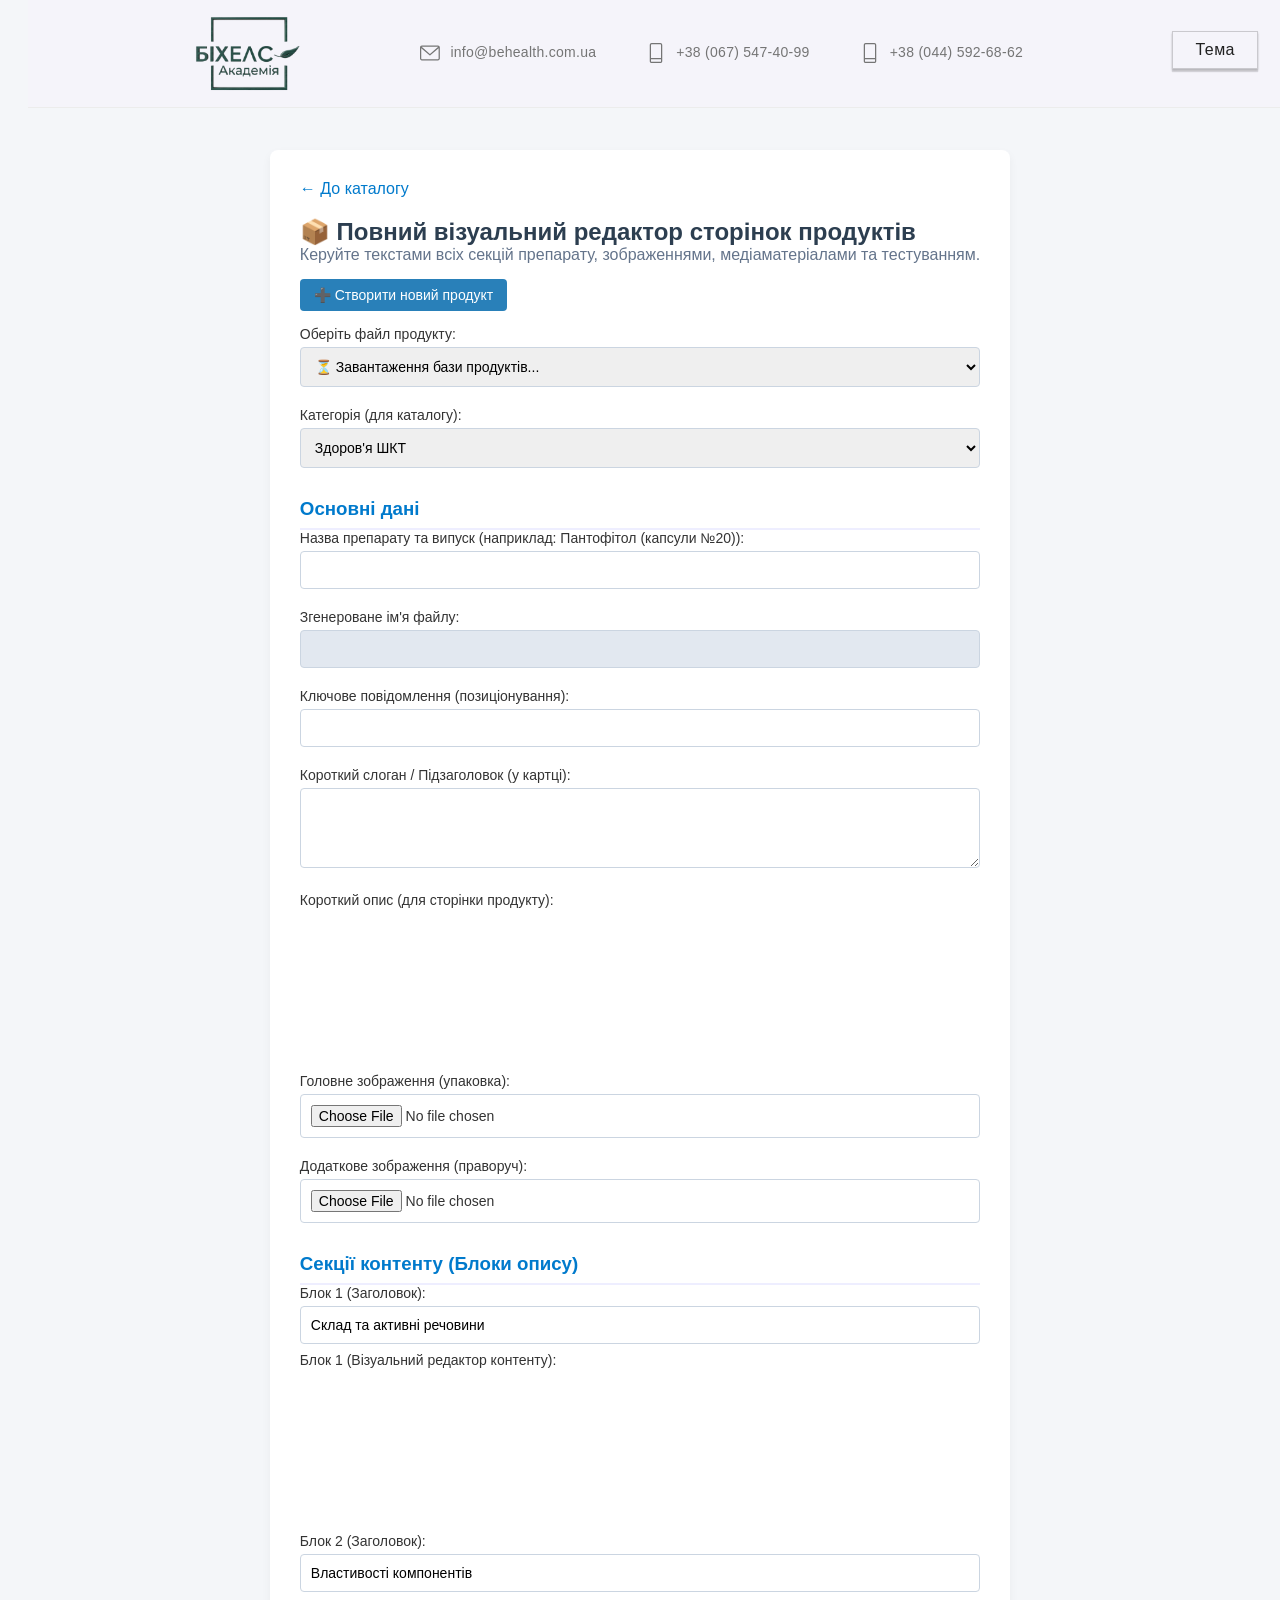
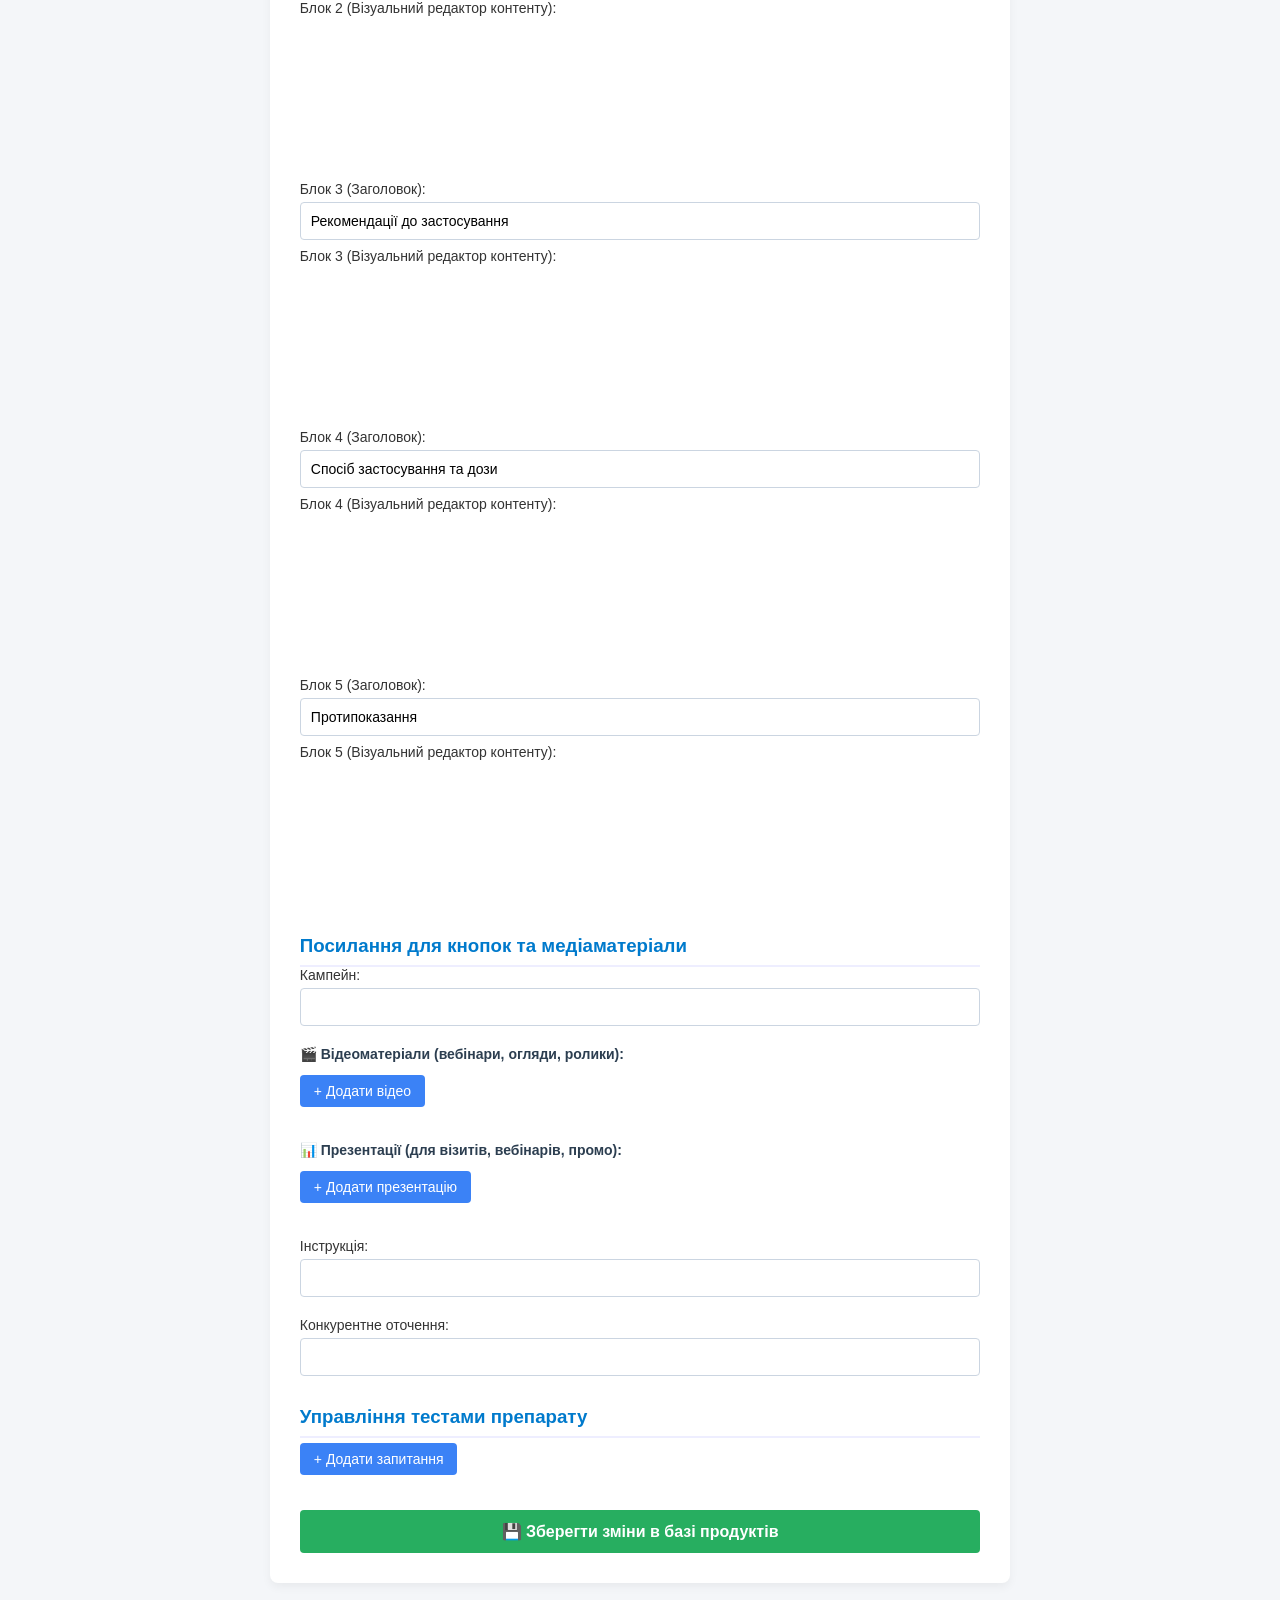
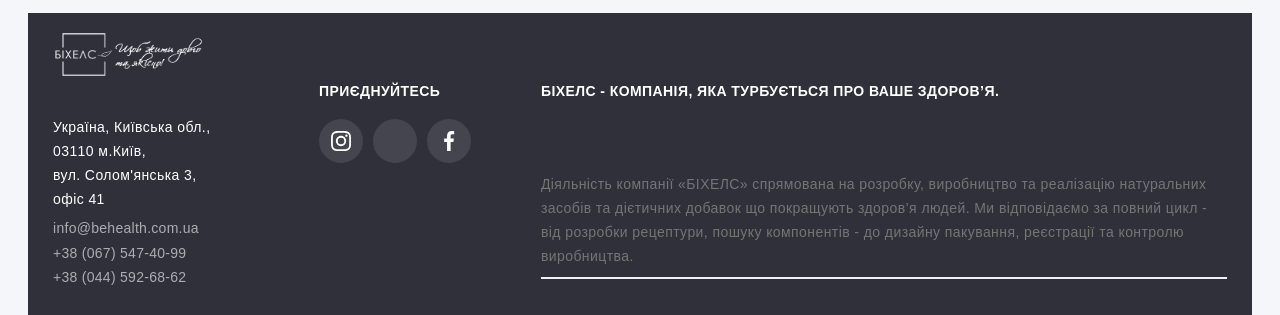
==== commit b5678fa4: "Update admin_products.html" ====
--- a/admin_products.html
+++ b/admin_products.html
@@ -156,7 +156,6 @@
       </div>
 
       <div class="form-group"><label>Інструкція:</label><input type="text" id="linkInstruction"></div>
-      <div class="form-group"><label>Тестування:</label><input type="text" id="linkTest"></div>
       <div class="form-group"><label>Конкурентне оточення:</label><input type="text" id="linkCompetitor"></div>
 
       <!-- Блок керування тестами -->
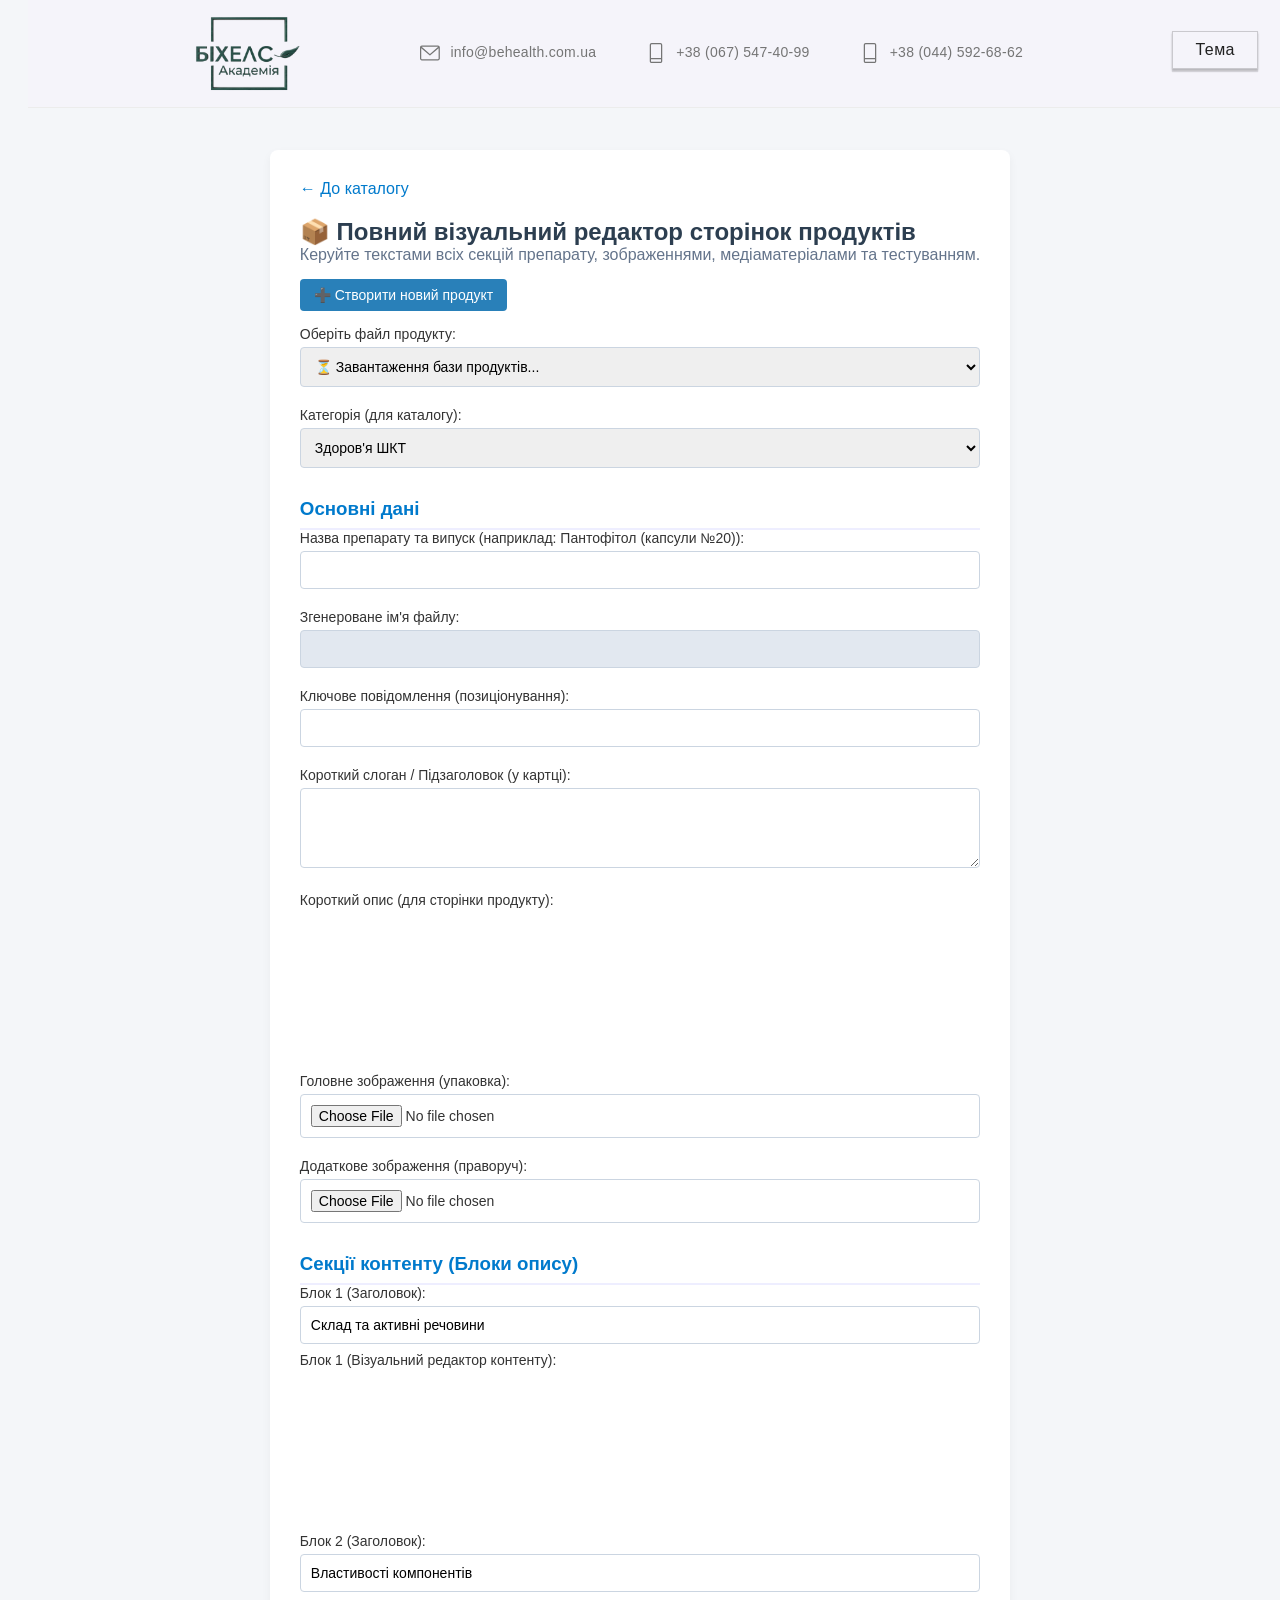
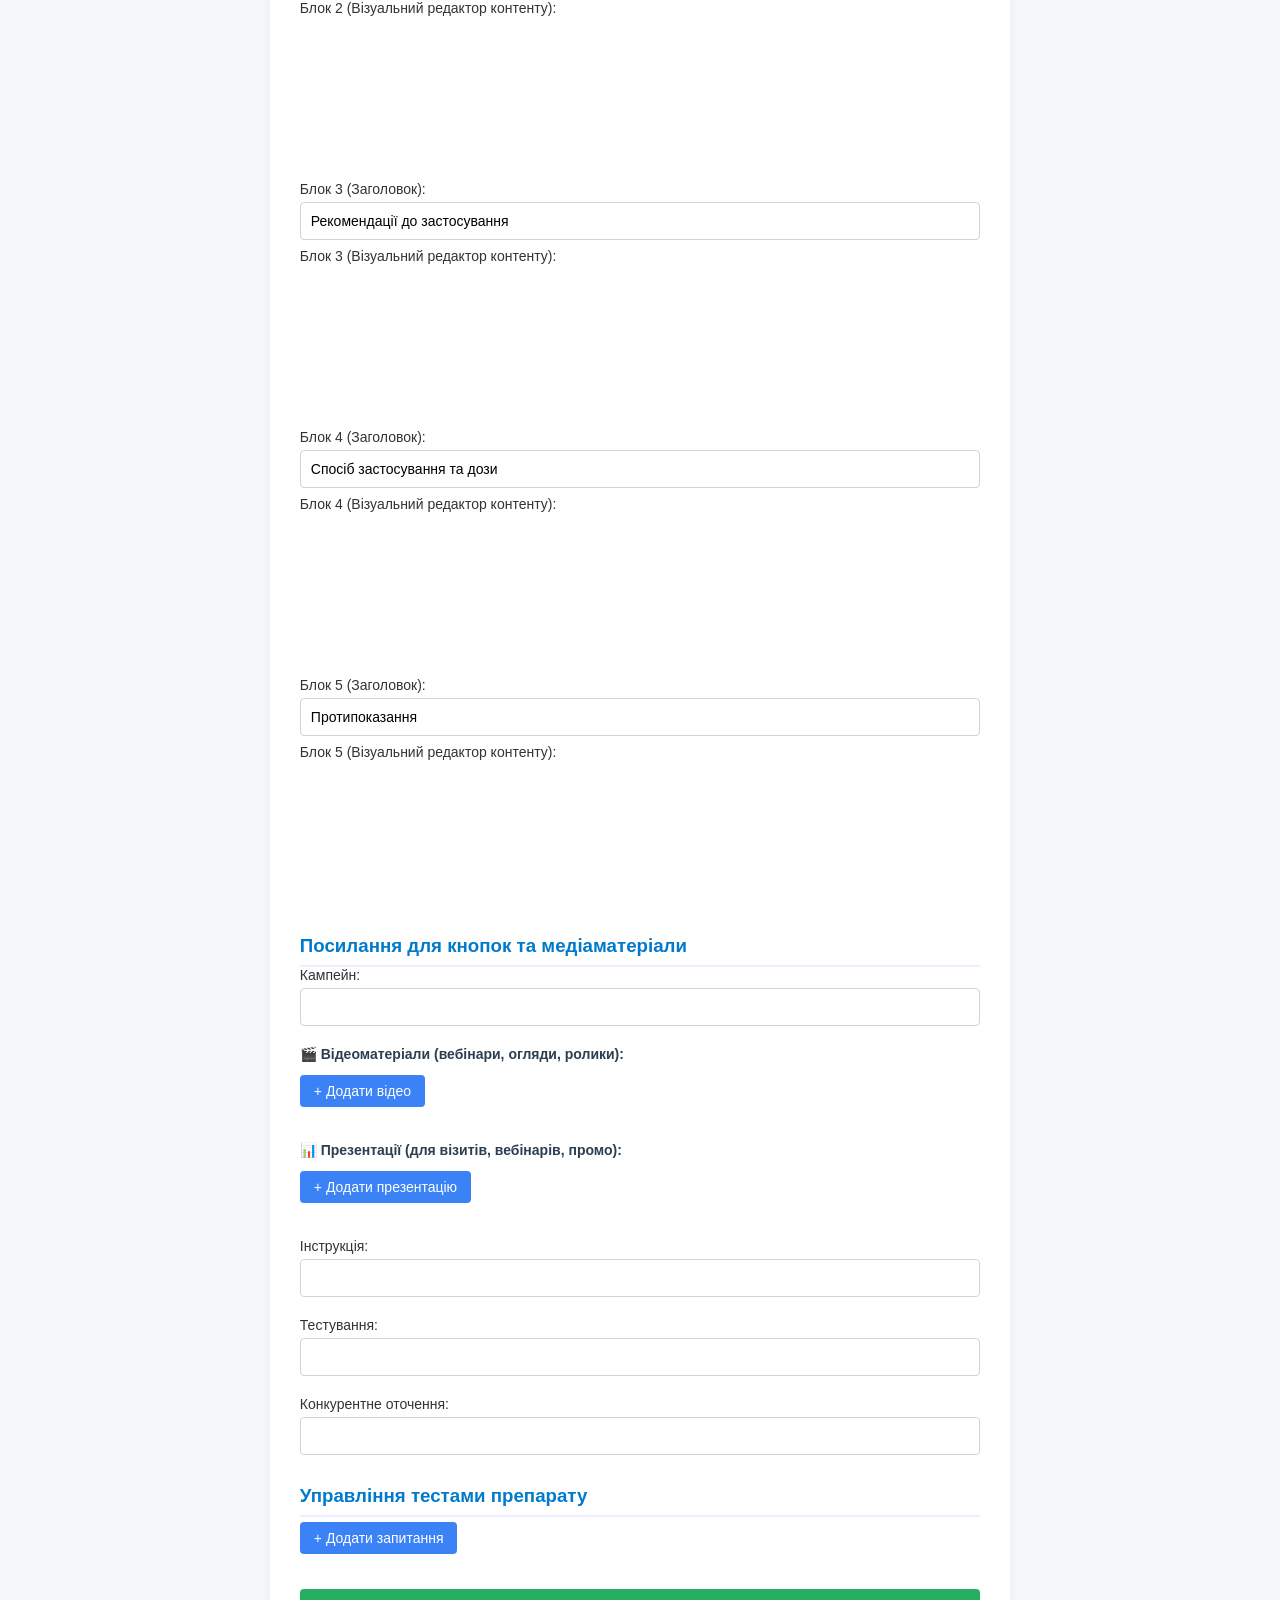
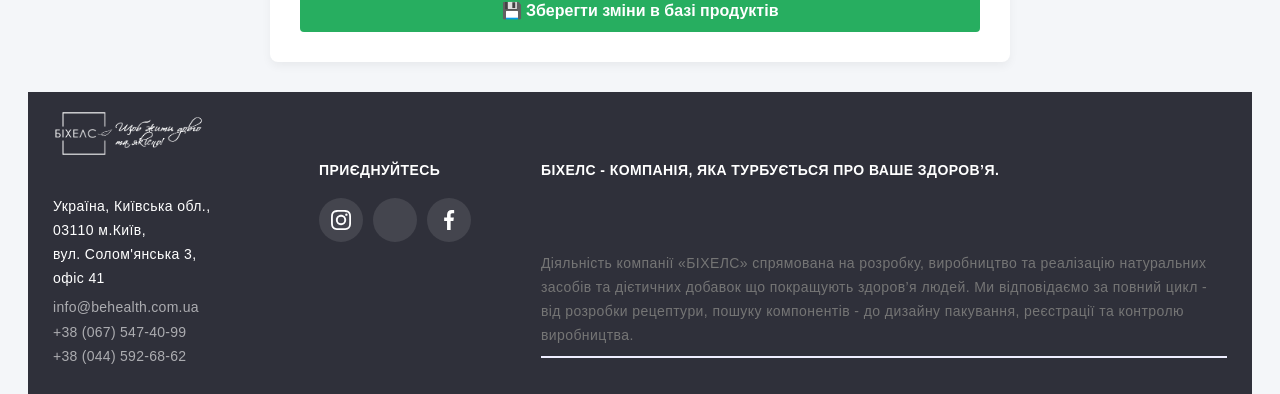
==== commit 06e2ebfa: "Add input field for testing in admin products" ====
--- a/admin_products.html
+++ b/admin_products.html
@@ -156,6 +156,7 @@
       </div>
 
       <div class="form-group"><label>Інструкція:</label><input type="text" id="linkInstruction"></div>
+      <div class="form-group"><label>Тестування:</label><input type="text" id="linkTest"></div>
       <div class="form-group"><label>Конкурентне оточення:</label><input type="text" id="linkCompetitor"></div>
 
       <!-- Блок керування тестами -->
@@ -755,4 +756,4 @@
     });
   </script>
 </body>
-</html>+</html>
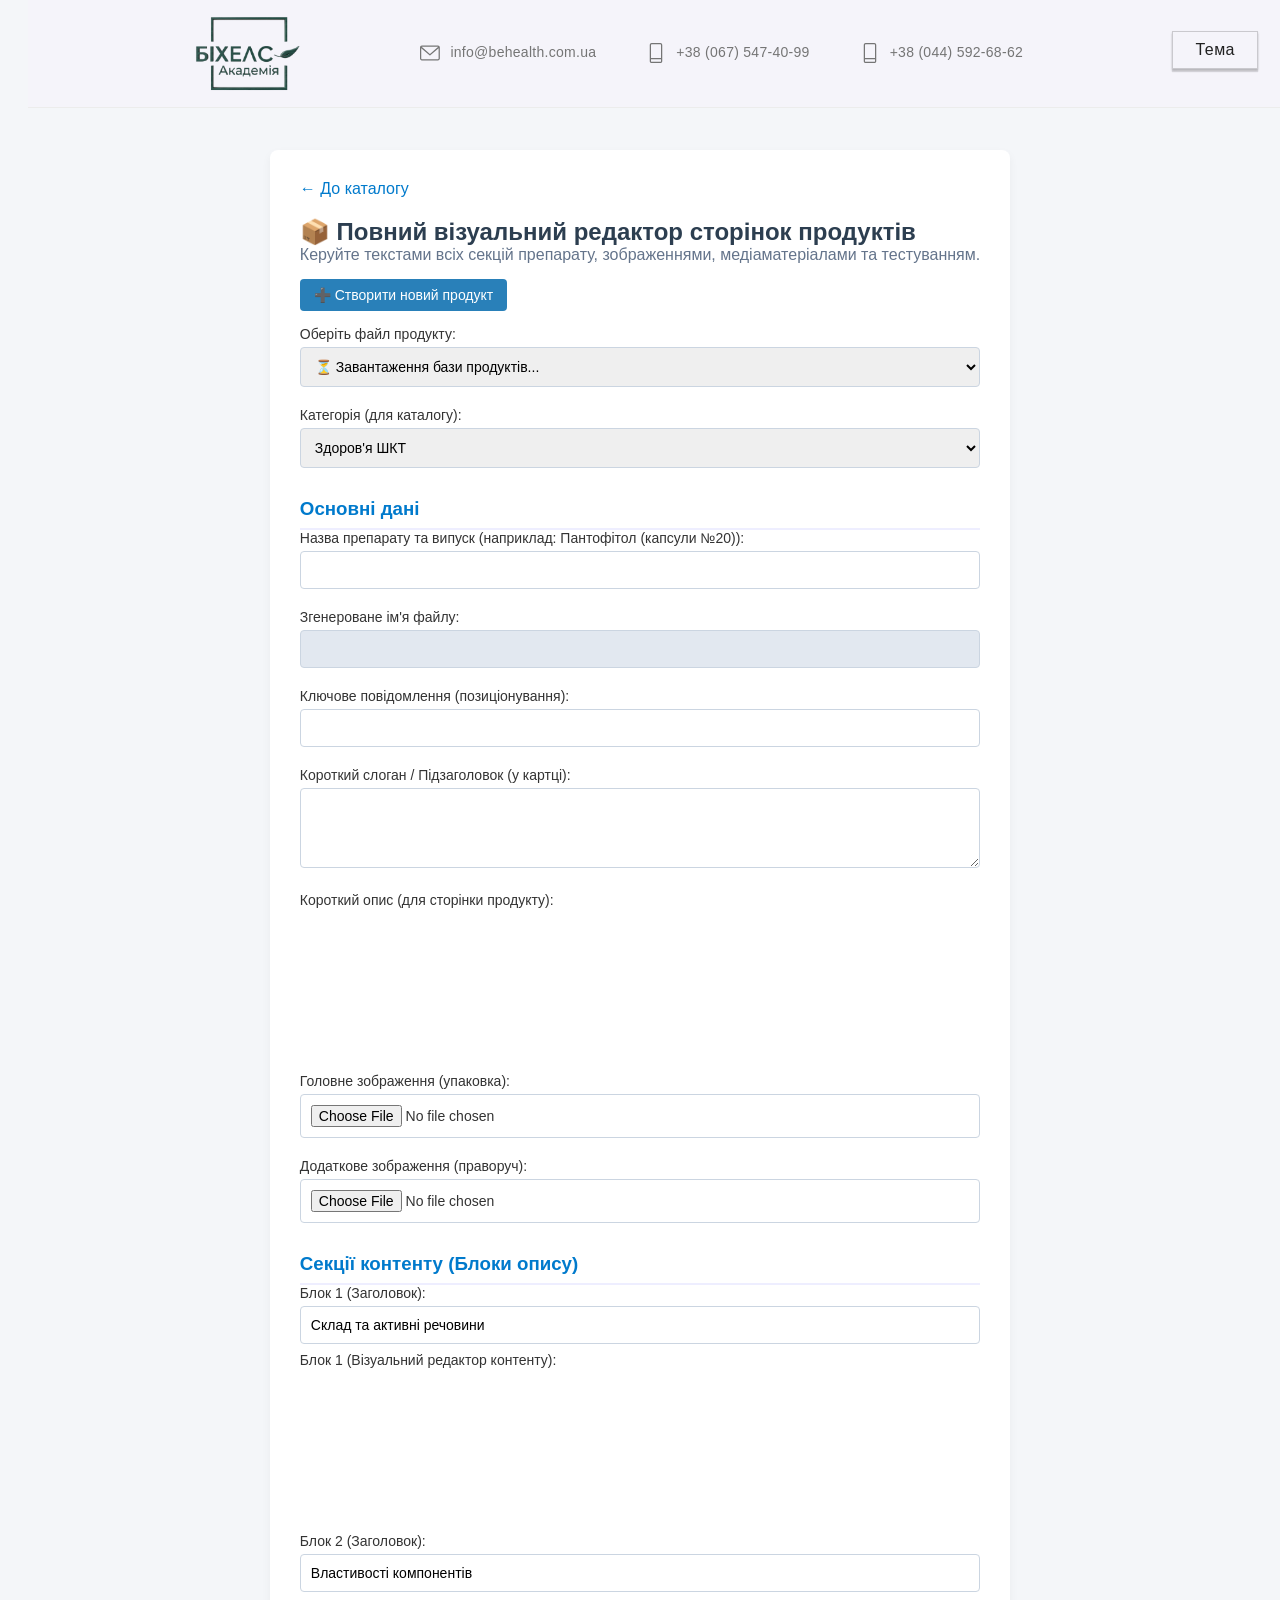
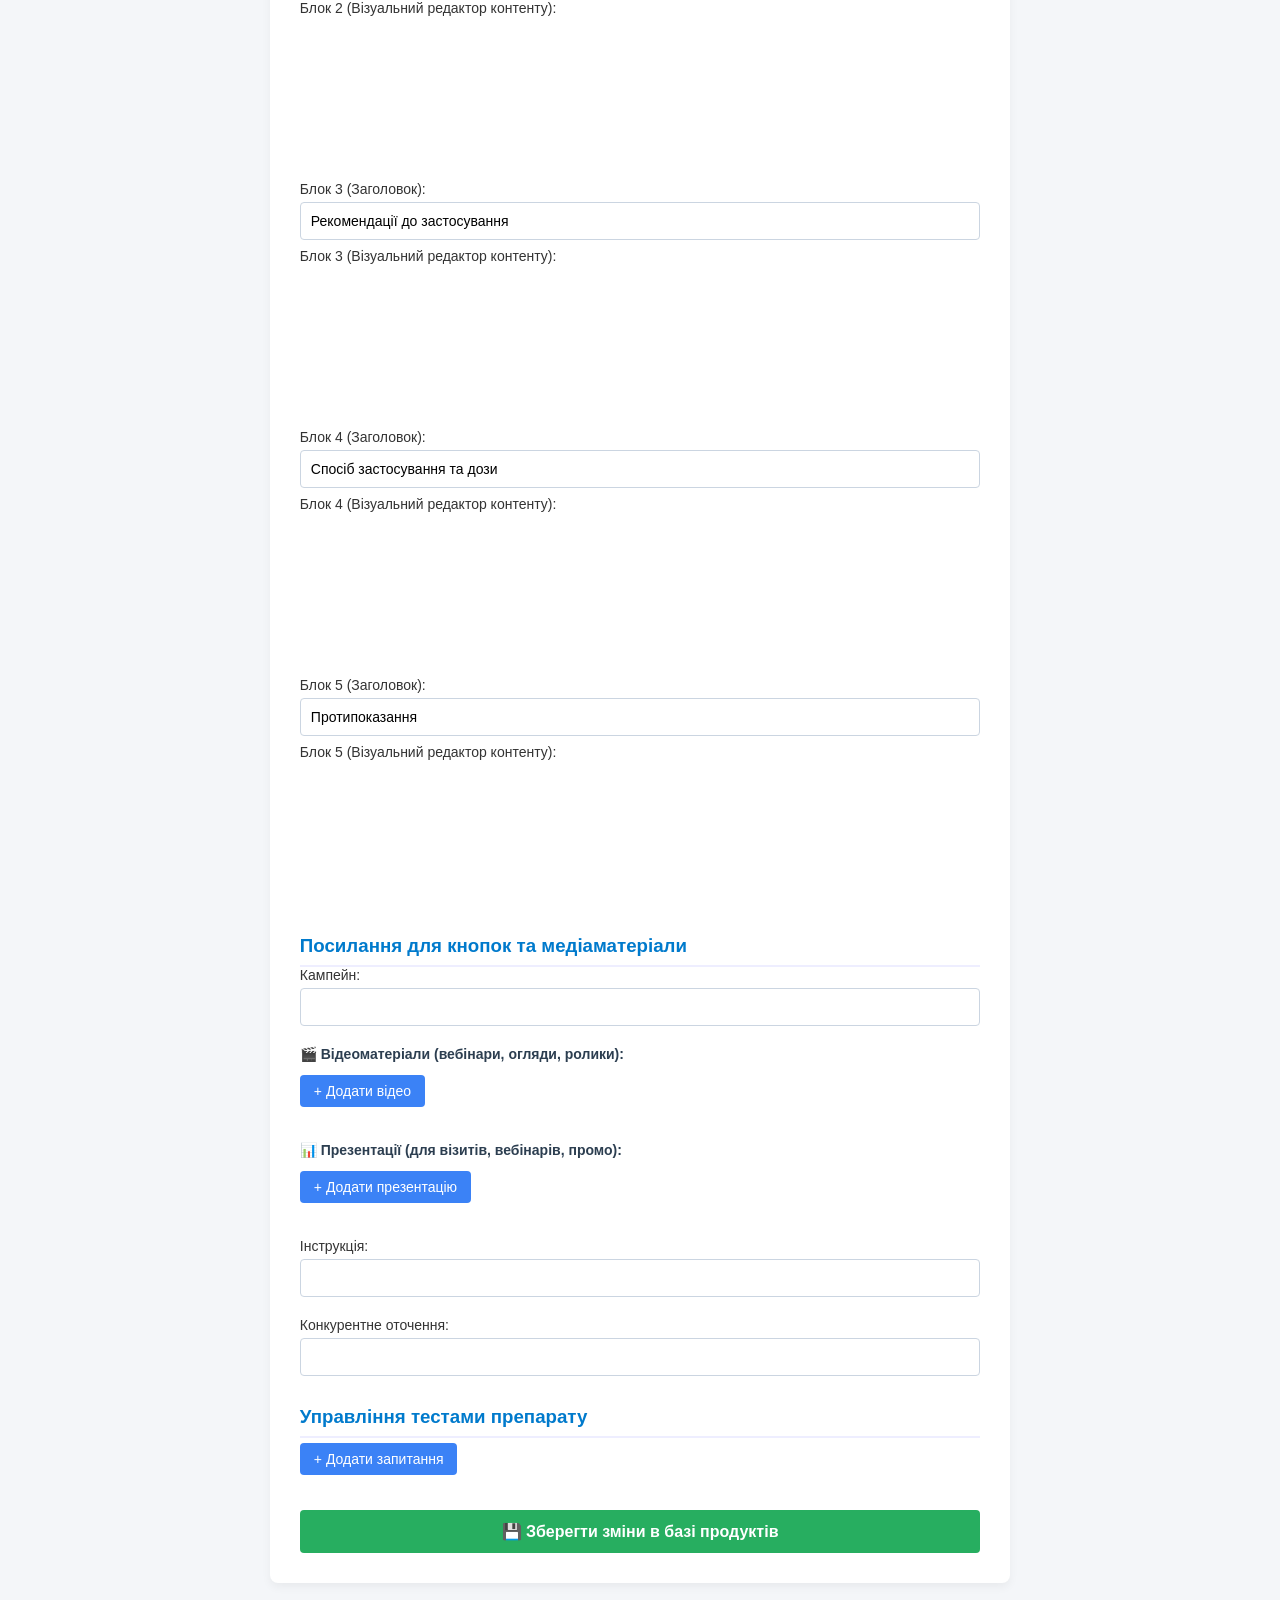
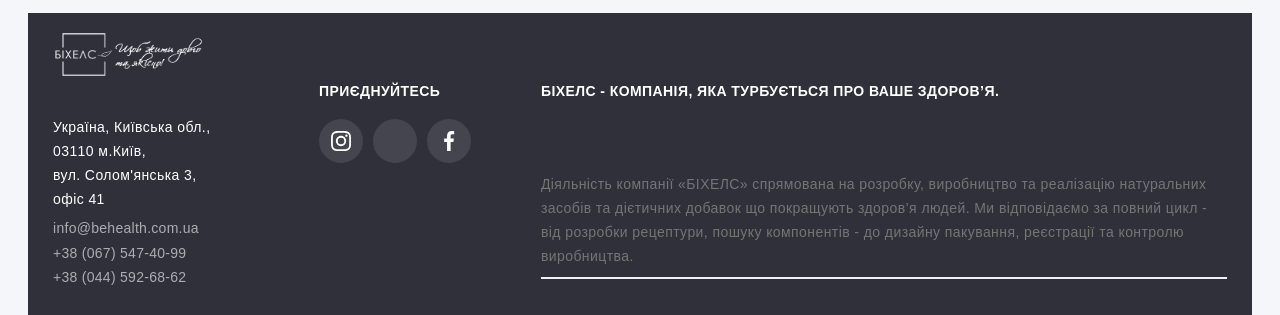
==== commit 10f110c4: "Update admin_products.html" ====
--- a/admin_products.html
+++ b/admin_products.html
@@ -156,7 +156,6 @@
       </div>
 
       <div class="form-group"><label>Інструкція:</label><input type="text" id="linkInstruction"></div>
-      <div class="form-group"><label>Тестування:</label><input type="text" id="linkTest"></div>
       <div class="form-group"><label>Конкурентне оточення:</label><input type="text" id="linkCompetitor"></div>
 
       <!-- Блок керування тестами -->
@@ -190,8 +189,7 @@
 
   <script src="./js/menu.js"></script>
   <script src="theme-toggle.js"></script>
-  <script src="tracking.js"></script>
-  <script src="headfoot.js"></script>
+    <script src="headfoot.js"></script>
   <script src="scrbtn.js"></script>
   <script>
     const PRODUCTS_SCRIPT_URL = "https://script.google.com/macros/s/AKfycbzr4EGyt0YuynW_lKK9Qtpghr5n_8s3E4ndvT1POv-KhHNBnh--6x9Dm2um8lOr7GW-/exec";
@@ -756,4 +754,4 @@
     });
   </script>
 </body>
-</html>
+</html>
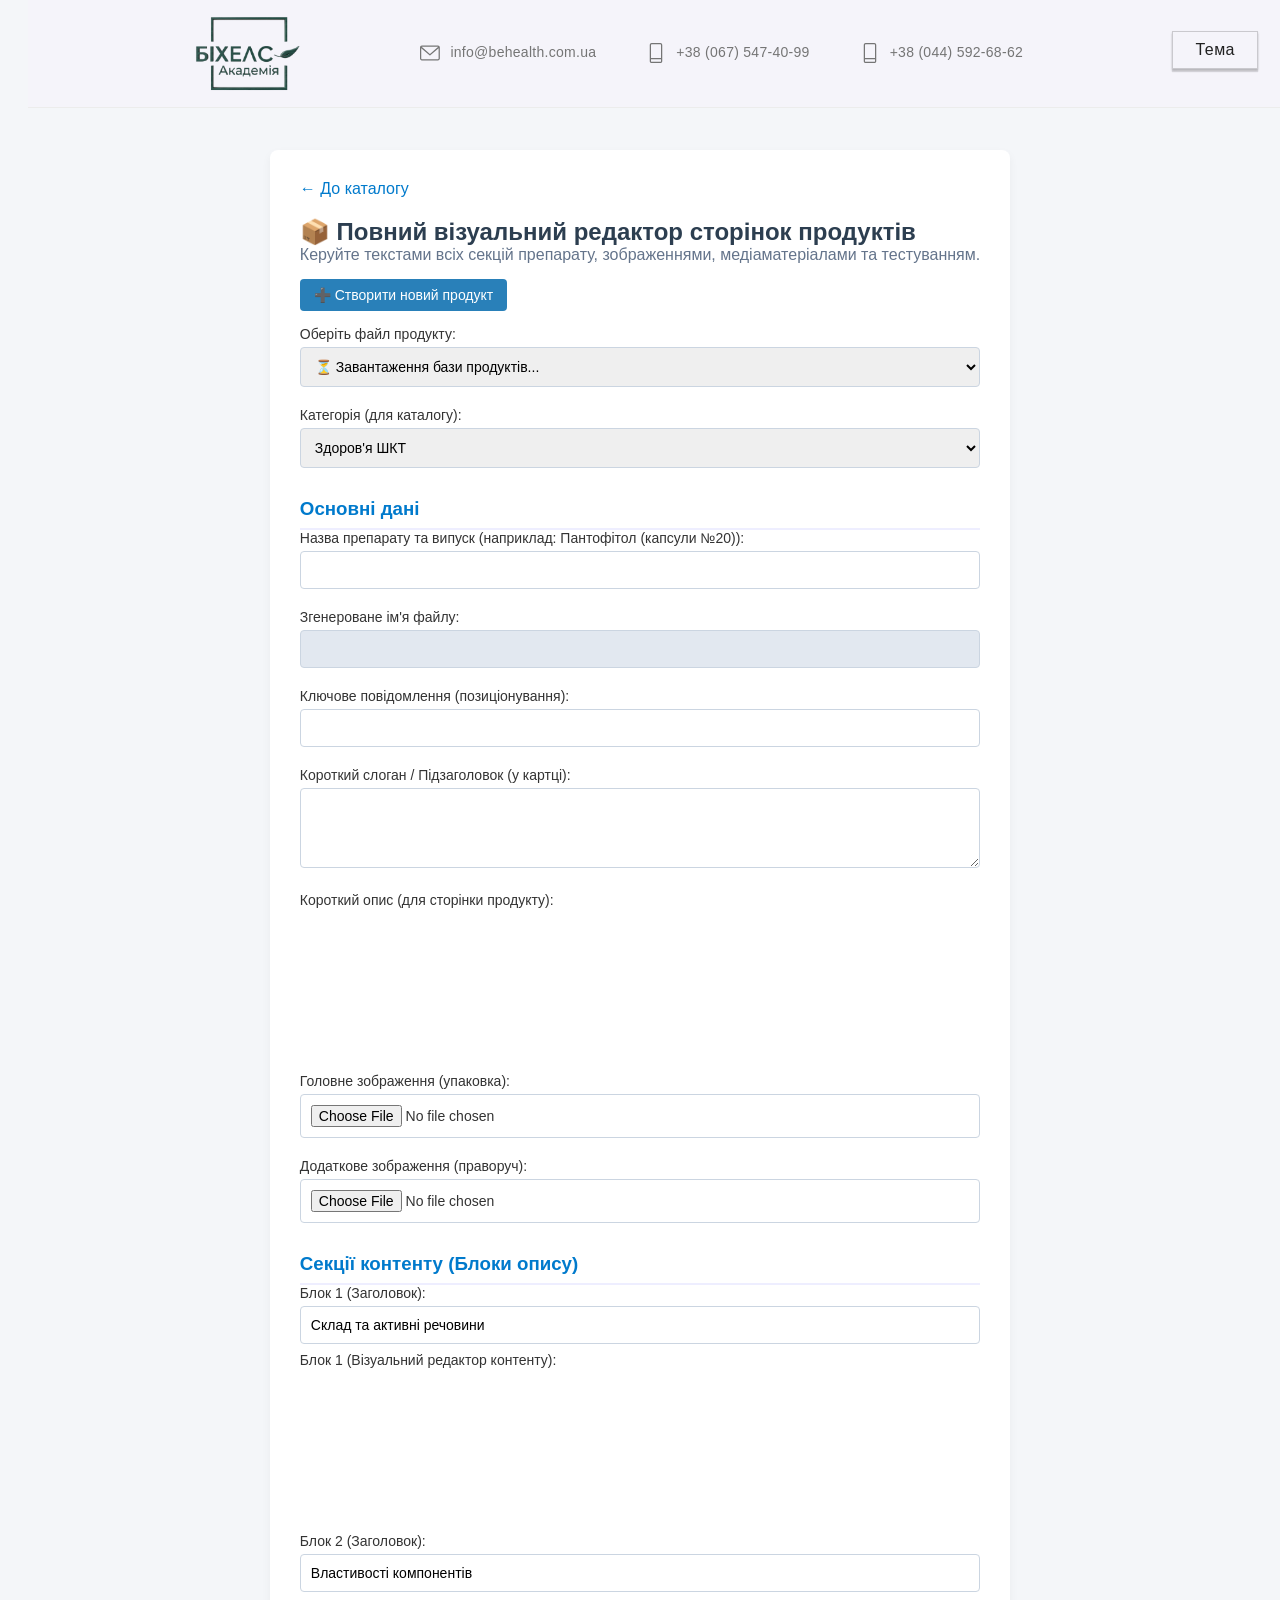
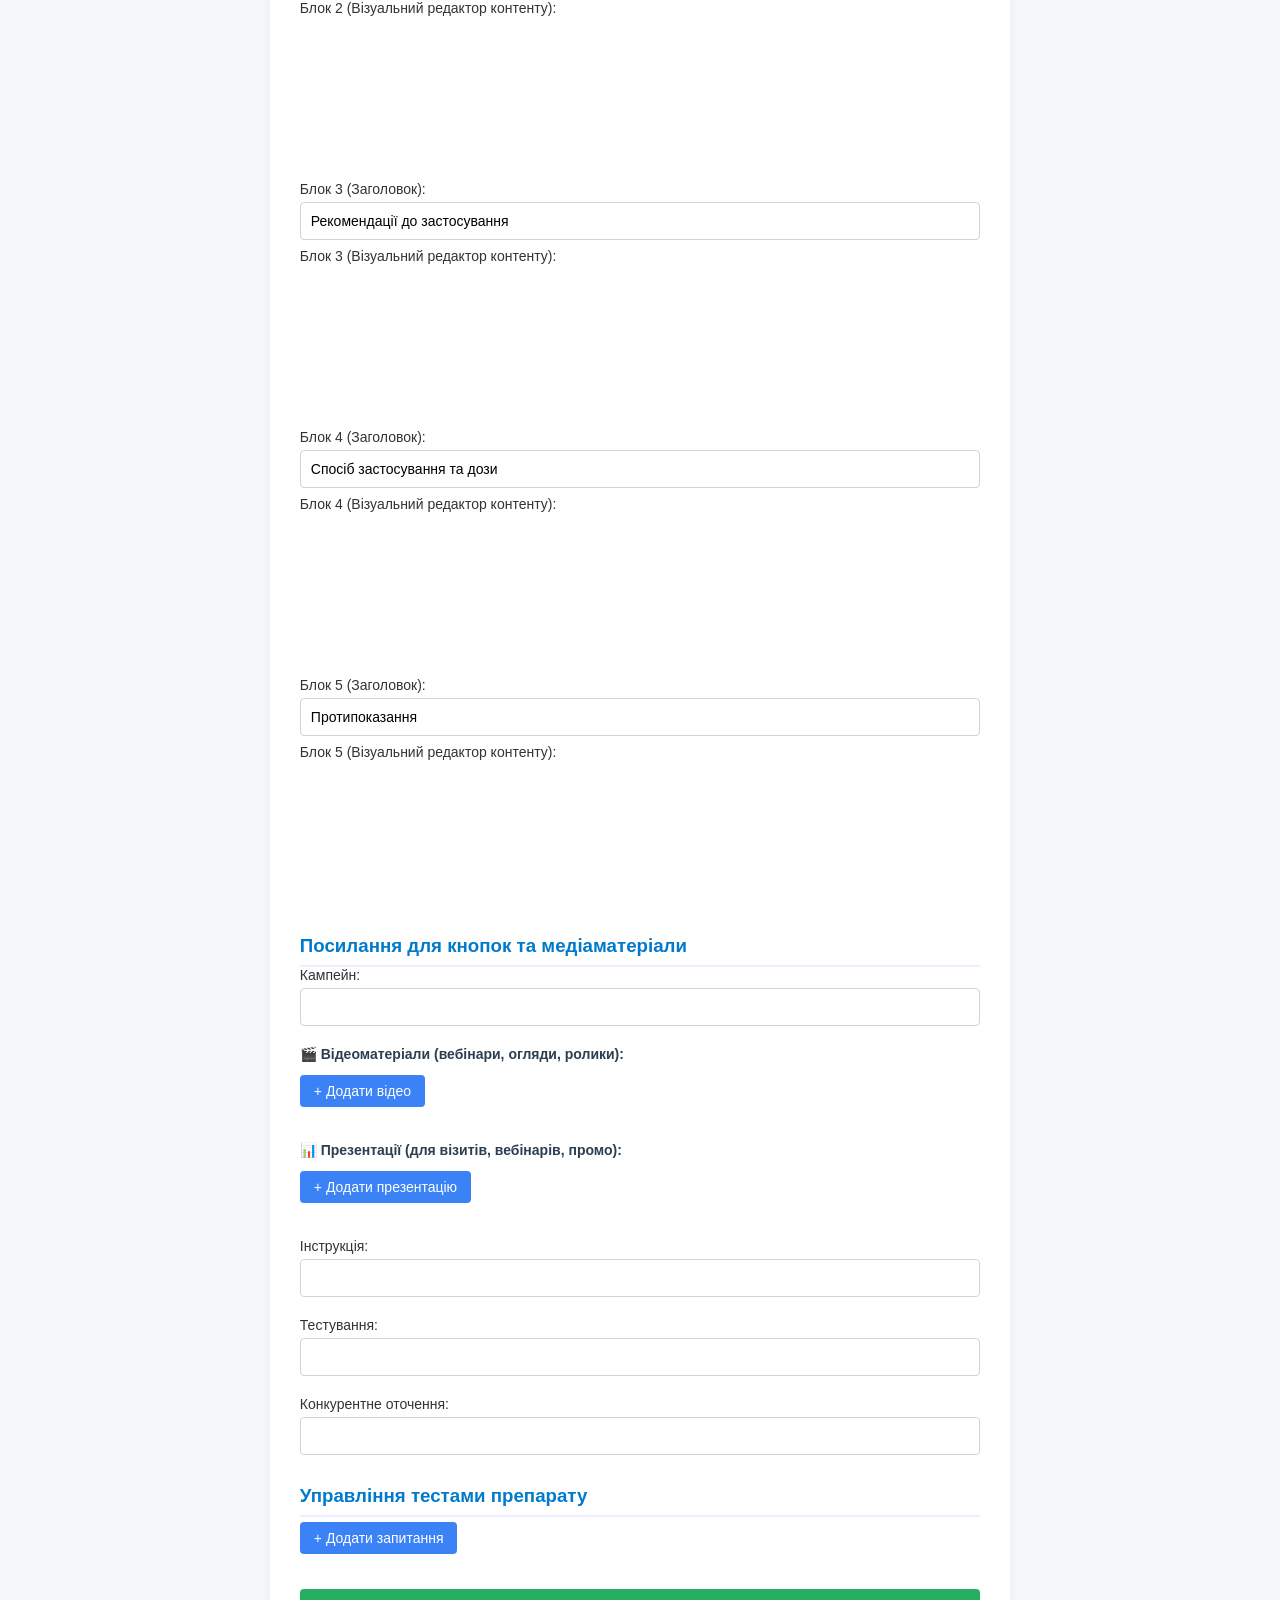
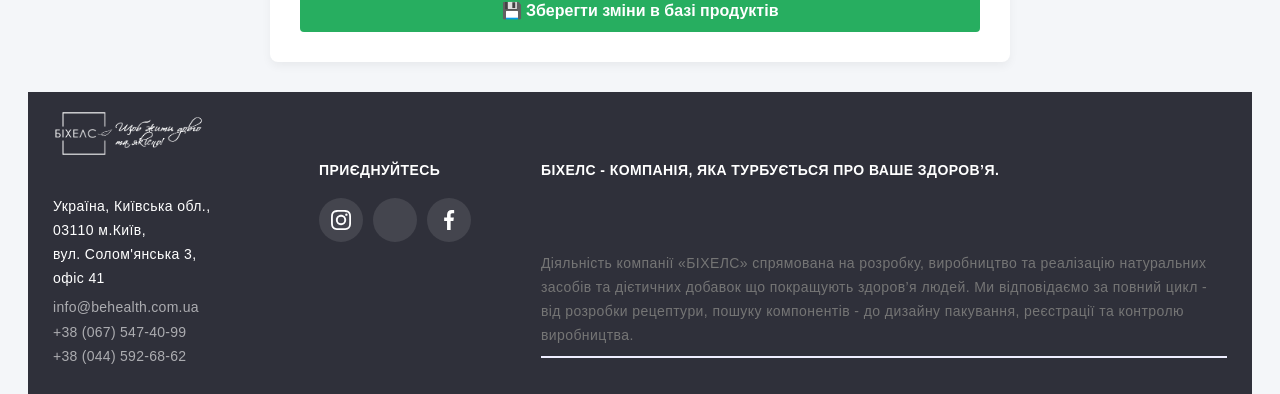
==== commit b6abe104: "Merge branch 'main' of https://github.com/Gpavlik/bih-products" ====
--- a/admin_products.html
+++ b/admin_products.html
@@ -156,6 +156,7 @@
       </div>
 
       <div class="form-group"><label>Інструкція:</label><input type="text" id="linkInstruction"></div>
+      <div class="form-group"><label>Тестування:</label><input type="text" id="linkTest"></div>
       <div class="form-group"><label>Конкурентне оточення:</label><input type="text" id="linkCompetitor"></div>
 
       <!-- Блок керування тестами -->
@@ -754,4 +755,4 @@
     });
   </script>
 </body>
-</html>+</html>
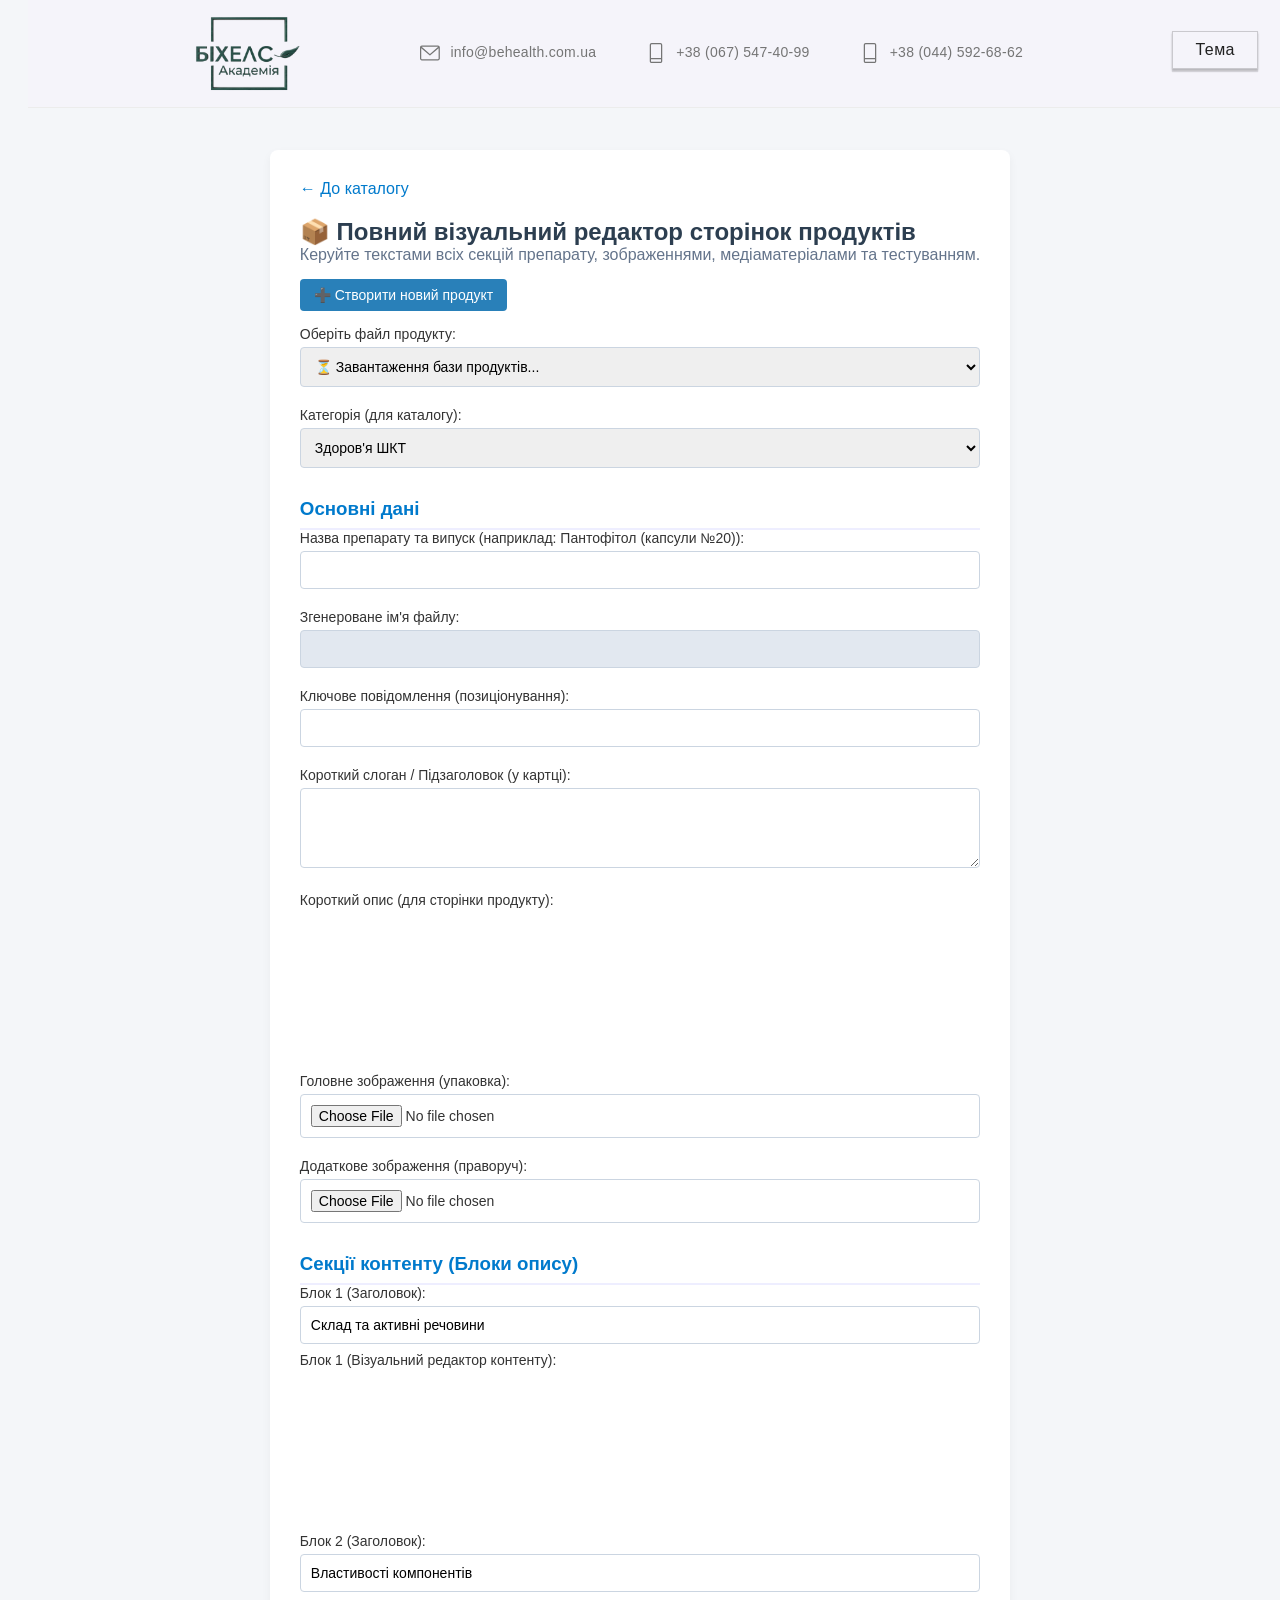
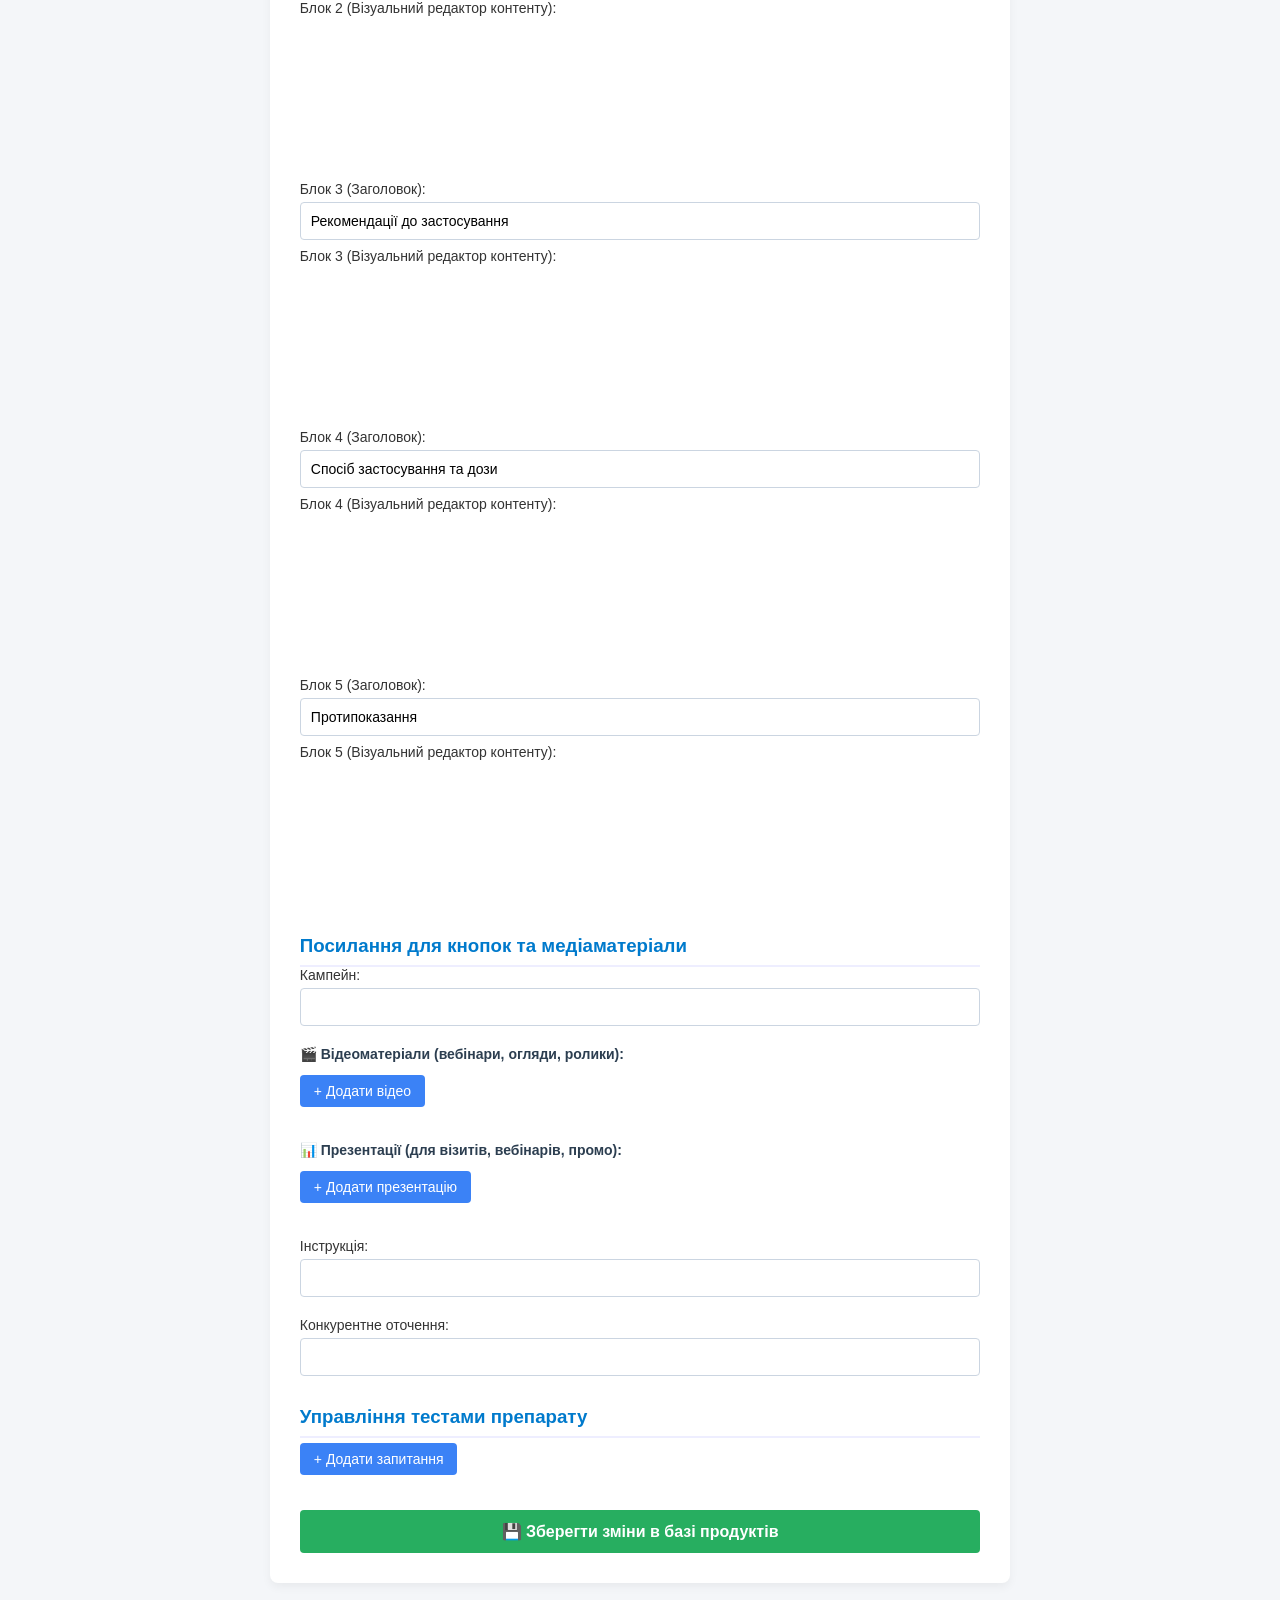
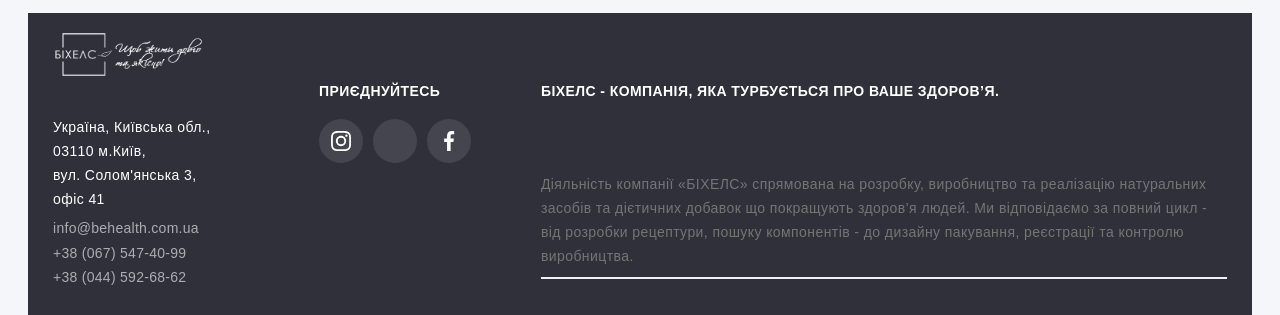
==== commit af17c74c: "Update admin_products.html" ====
--- a/admin_products.html
+++ b/admin_products.html
@@ -156,7 +156,7 @@
       </div>
 
       <div class="form-group"><label>Інструкція:</label><input type="text" id="linkInstruction"></div>
-      <div class="form-group"><label>Тестування:</label><input type="text" id="linkTest"></div>
+      <div class="form-group" style="display: none;"><label>Тестування:</label><input type="text" id="linkTest"></div>
       <div class="form-group"><label>Конкурентне оточення:</label><input type="text" id="linkCompetitor"></div>
 
       <!-- Блок керування тестами -->
@@ -755,4 +755,4 @@
     });
   </script>
 </body>
-</html>
+</html>
